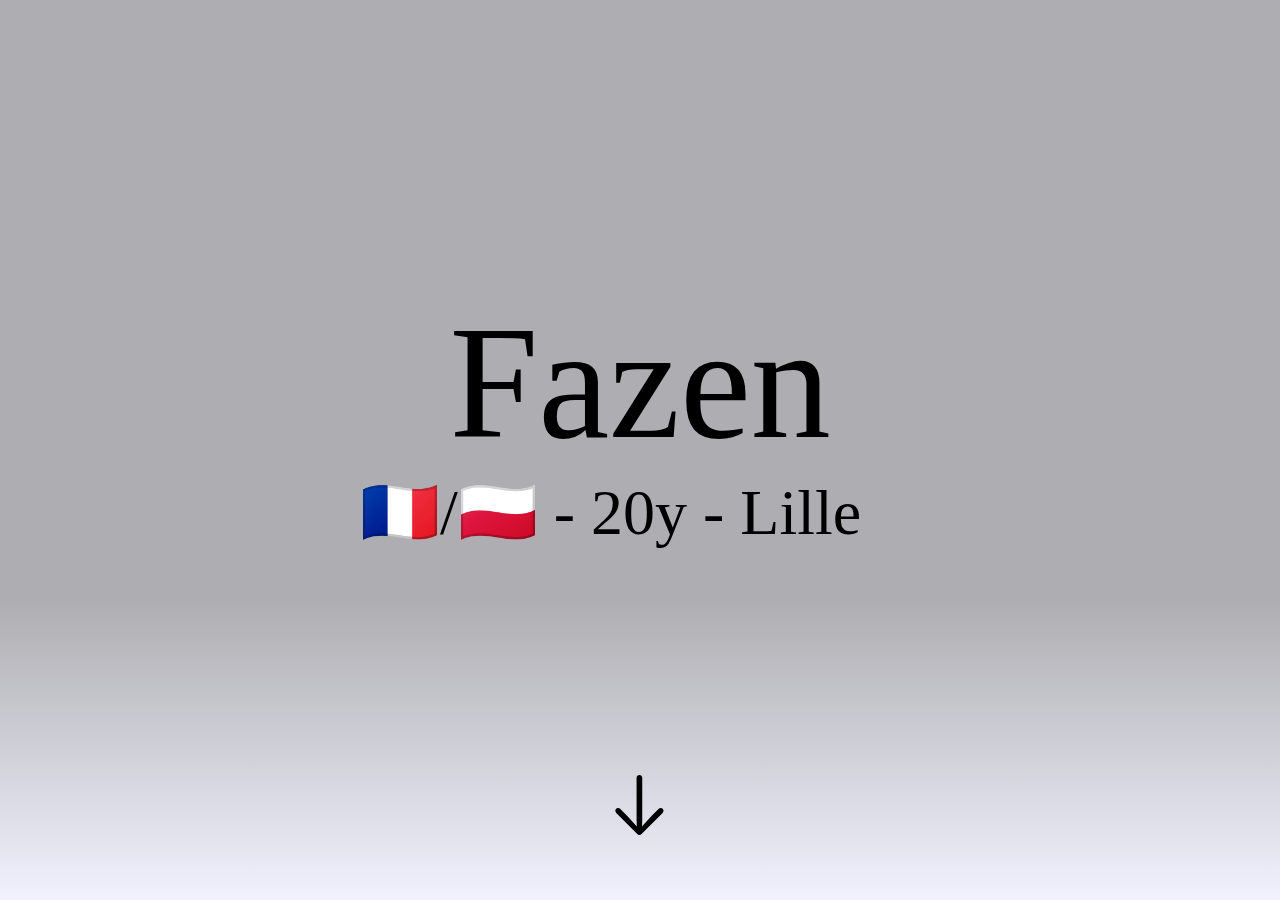
==== index.html @ 77d1b993 "Added Smooth-Scrolling" ====
<head>
        <meta charset="UTF-8">
        <meta name="viewport" content="width=device-width, initial-scale=1.0">
        <title></title>
        <link rel="shortcut icon" href="icons/favicon.ico">
        <link rel="stylesheet" href="css/fonts.css">
        <link rel="stylesheet" href="css/index.css">
        <script src="scripts/flipcard.js"></script>
        <script src="scripts/smooth-scroll.js" defer></script>
        <script src="https://cdnjs.cloudflare.com/ajax/libs/gsap/3.12.2/gsap.min.js"></script>
        <script src="scripts/scrolling.js" defer></script>
</head>
<body>
    <main>
        <div class="container">
            <div class="title-container">
                <div class="title">Fazen</div>
                <div class="sub-title">🇫🇷/🇵🇱 - 20y - <a href="https://maps.apple.com/?address=59800%20Lille,%20France&auid=17410593958466431377&ll=50.630318,3.050788&lsp=7618&q=Lille&t=h" class="a-sub-title">Lille</a><span class="title-hover-message"><svg xmlns="http://www.w3.org/2000/svg" xmlns:xlink="http://www.w3.org/1999/xlink" viewBox="0 0 20.2832 19.9316" width="200" height="200" class="title-hover-svg"><g><rect height="19.9316" width="20.2832" x="0" y="0" fill="none"/><path d="M19.9219 9.96094C19.9219 15.4492 15.459 19.9219 9.96094 19.9219C4.47266 19.9219 0 15.4492 0 9.96094C0 4.46289 4.47266 0 9.96094 0C15.459 0 19.9219 4.46289 19.9219 9.96094ZM8.4375 13.4961L11.084 14.9902C11.1719 15.0293 11.2598 15.0586 11.3281 15.0781L11.3281 6.50391L8.74023 4.92188C8.64258 4.86328 8.55469 4.82422 8.4375 4.80469ZM14.3652 5.12695L12.0508 6.40625L12.0508 15.0684C12.0996 15.0488 12.1484 15.0293 12.207 15L14.9414 13.4473C15.2539 13.2617 15.4004 13.0078 15.4004 12.666L15.4004 5.5957C15.4004 5.19531 15.1758 4.99023 14.8047 4.99023C14.668 4.99023 14.5312 5.0293 14.3652 5.12695ZM7.42188 5.04883L4.93164 6.47461C4.61914 6.65039 4.48242 6.9043 4.48242 7.25586L4.48242 14.3164C4.48242 14.707 4.69727 14.9316 5.07812 14.9316C5.21484 14.9316 5.35156 14.873 5.51758 14.7852L7.72461 13.5938L7.72461 4.89258C7.63672 4.94141 7.5293 5 7.42188 5.04883Z" fill="black"/></g></svg></span></div>
                <div class="arrow">
                    <a href="#first-card">
                        <svg version="1.1" xmlns="http://www.w3.org/2000/svg" xmlns:xlink="http://www.w3.org/1999/xlink" viewBox="0 0 15.166 18.4473" width="50" height="60" class="arrow-down">
                            <g>
                                <rect height="18.4473" opacity="0" width="15.166" x="0" y="0" />
                                <path d="M7.40234 0C6.89453 0 6.5332 0.351562 6.5332 0.859375L6.5332 13.7207L6.63086 16.6309L7.17773 16.4355L3.68164 12.5977L1.45508 10.4102C1.30859 10.2539 1.07422 10.1758 0.839844 10.1758C0.351562 10.1758 0 10.5469 0 11.0254C0 11.2598 0.0878906 11.4648 0.273438 11.6602L6.74805 18.1543C6.93359 18.3496 7.1582 18.4473 7.40234 18.4473C7.64648 18.4473 7.87109 18.3496 8.05664 18.1543L14.541 11.6602C14.7266 11.4648 14.8047 11.2598 14.8047 11.0254C14.8047 10.5469 14.4531 10.1758 13.9648 10.1758C13.7305 10.1758 13.5059 10.2539 13.3496 10.4102L11.123 12.5977L7.61719 16.4355L8.17383 16.6309L8.27148 13.7207L8.27148 0.859375C8.27148 0.351562 7.91016 0 7.40234 0Z" fill="white" fill-opacity="1"/>
                            </g>
                        </svg>
                    </a>
                </div>
            </div>
        </div>
        <div class="container">
            <div class="card-container">
                <div class="card1" id="first-card" onclick="flipCard(this)">
                    <div class="card-front">
                        <div class="card-title1">Who am i?</div>
                        <div class="lottie-container">
                            <svg class="lottie" xmlns="http://www.w3.org/2000/svg" xmlns:xlink="http://www.w3.org/1999/xlink" viewBox="0 0 705 25" width="705" height="25" preserveAspectRatio="xMidYMid meet" style="width: 100%; height: 80%; transform: translate3d(0px, 0px, 0px); content-visibility: visible;">
                                <defs>
                                    <clipPath id="__lottie_element_140"><rect width="705" height="25" x="0" y="0"></rect></clipPath>
                                </defs>
                                <g clip-path="url(#__lottie_element_140)">
                                    <g transform="matrix(2.200000047683716,0,0,1.149999976158142,358.0660095214844,-199.8962860107422)" opacity="1" style="display: block;">
                                        <g opacity="1" transform="matrix(3.440000057220459,0,0,1.5,3.1150002479553223,-90.94000244140625)">
                                            <path class="lottie-path" stroke-linecap="round" stroke-linejoin="miter" fill-opacity="0" stroke-miterlimit="4" stroke="rgb(28,217,86)" stroke-opacity="1" stroke-width="8" d="M-44.12300109863281,185 C-43.36199951171875,182.89500427246094 -43.308998107910156,182.79800415039062 -37.29999923706055,182.33299255371094 C-30.92799949645996,181.83999633789062 -2.809999942779541,178.48500061035156 40.858001708984375,183.46400451660156"></path>
                                        </g>
                                    </g>
                                </g>
                            </svg>
                        </div>
                        <div class="button-card1"><svg width="200" height="200" viewBox="0 0 20.2832 19.9316" class="svg-button-card1"><path d="M19.9219 9.96094C19.9219 15.4492 15.459 19.9219 9.96094 19.9219C4.47266 19.9219 0 15.4492 0 9.96094C0 4.46289 4.47266 0 9.96094 0C15.459 0 19.9219 4.46289 19.9219 9.96094ZM9.11133 6.05469L9.11133 9.11133L6.05469 9.11133C5.54688 9.11133 5.19531 9.46289 5.19531 9.9707C5.19531 10.4688 5.54688 10.8008 6.05469 10.8008L9.11133 10.8008L9.11133 13.8672C9.11133 14.3652 9.45312 14.7266 9.95117 14.7266C10.459 14.7266 10.8105 14.375 10.8105 13.8672L10.8105 10.8008L13.877 10.8008C14.375 10.8008 14.7363 10.4688 14.7363 9.9707C14.7363 9.46289 14.375 9.11133 13.877 9.11133L10.8105 9.11133L10.8105 6.05469C10.8105 5.54688 10.459 5.18555 9.95117 5.18555C9.45312 5.18555 9.11133 5.54688 9.11133 6.05469Z" fill="black"/></svg></div>
                    </div>
                    <div class="card-back">
                        <div class="card-title2">Hello !</div>
                        <div class="card-text">I'm Fazen, currently i'm studying Computer Science in Lille</div>
                        <div class="card-text">I am a developper with a preference for Front-End. Also i'm trying to improve my design skills so i can build cleaner websites.</div>
                        <div class="button-container">
                            <div class="button-text"><a href="presentation.html">
                                <svg width="200" height="200" viewBox="0 0 20.2832 19.9316" class="svg-button-card2">
                                    <path d="M19.9219 9.96094C19.9219 15.4492 15.459 19.9219 9.96094 19.9219C4.47266 19.9219 0 15.4492 0 9.96094C0 4.46289 4.47266 0 9.96094 0C15.459 0 19.9219 4.46289 19.9219 9.96094ZM9.11133 6.05469L9.11133 9.11133L6.05469 9.11133C5.54688 9.11133 5.19531 9.46289 5.19531 9.9707C5.19531 10.4688 5.54688 10.8008 6.05469 10.8008L9.11133 10.8008L9.11133 13.8672C9.11133 14.3652 9.45312 14.7266 9.95117 14.7266C10.459 14.7266 10.8105 14.375 10.8105 13.8672L10.8105 10.8008L13.877 10.8008C14.375 10.8008 14.7363 10.4688 14.7363 9.9707C14.7363 9.46289 14.375 9.11133 13.877 9.11133L10.8105 9.11133L10.8105 6.05469C10.8105 5.54688 10.459 5.18555 9.95117 5.18555C9.45312 5.18555 9.11133 5.54688 9.11133 6.05469Z" fill="black"/>
                                </svg>
                            </a>
                                <span class="hover-message">Click on me to acces to my resumé</span>
                            </div>
                        </div>
                    </div>
                </div>
                <div class="card2" onclick="flipCard(this)">
                    <div class="card-front">
                        <div class="image-container">
                            <img src="img/F5B50C99-A840-4330-A20B-18627C51E306.webp" alt="creativity image" class="card2-image">
                        </div>
                        <div class="card2-title-container">
                            <div class="card-title2">My Projects</div>
                        </div>
                    </div>
                    <div class="card-back" id="card2-back">
                        <div class="card2-text">I'm always trying to improve my skills aswell as learning new ones</div>
                        <div class="card2-text">I'm in need of sensationnal projects that are useful for the world</div>
                        <div class="card2-text">And so in order to bring useful things to the world, i'm always seeking about solving issues humanity has</div>
                        <div class="button-container2">
                            <div class="button-text2"><svg xmlns="http://www.w3.org/2000/svg" viewBox="0 0 13.6914 19.6777" width="44" height="44"><g><rect height="19.6777" width="13.6914" x="0" y="0" fill="none"/><path d="M2.19727 19.1602L11.1328 19.1602C12.5684 19.1602 13.3301 18.3789 13.3301 16.8359L13.3301 10.1074C13.3301 8.56445 12.5684 7.79297 11.1328 7.79297L2.19727 7.79297C0.761719 7.79297 0 8.56445 0 10.1074L0 16.8359C0 18.3789 0.761719 19.1602 2.19727 19.1602ZM1.70898 8.54492L3.26172 8.54492L3.26172 5.24414C3.26172 2.7832 4.83398 1.47461 6.66016 1.47461C8.48633 1.47461 10.0781 2.7832 10.0781 5.24414L10.0781 8.54492L11.6211 8.54492L11.6211 5.45898C11.6211 1.78711 9.21875 0 6.66016 0C4.11133 0 1.70898 1.78711 1.70898 5.45898Z" fill="black"/></g></svg></div>
                            <div class="button-text3"><svg xmlns="http://www.w3.org/2000/svg" viewBox="0 0 20.459 19.6387" width="44" height="44"><g><path d="M2.19727 19.1406L11.1328 19.1406C12.5684 19.1406 13.3301 18.3594 13.3301 16.8164L13.3301 10.0879C13.3301 8.55469 12.5684 7.77344 11.1328 7.77344L2.19727 7.77344C0.761719 7.77344 0 8.55469 0 10.0879L0 16.8164C0 18.3594 0.761719 19.1406 2.19727 19.1406ZM10.1855 8.53516L11.7285 8.53516L11.7285 5.24414C11.7285 2.77344 13.3105 1.47461 15.1367 1.47461C16.9629 1.47461 18.5449 2.77344 18.5449 5.24414L18.5449 7.41211C18.5449 7.98828 18.8867 8.28125 19.3262 8.28125C19.7461 8.28125 20.0977 8.01758 20.0977 7.41211L20.0977 5.44922C20.0977 1.77734 17.6855 0 15.1367 0C12.5781 0 10.1855 1.77734 10.1855 5.44922Z" fill="black"/></g></svg></div>
                        </div>
                        <div class="card2-text-hidden" title="To the projects section"><a href=""><svg width="200" height="200" viewBox="0 0 20.2832 19.9316" class="svg-button-card2-text"><path d="M19.9219 9.96094C19.9219 15.4492 15.459 19.9219 9.96094 19.9219C4.47266 19.9219 0 15.4492 0 9.96094C0 4.46289 4.47266 0 9.96094 0C15.459 0 19.9219 4.46289 19.9219 9.96094ZM9.11133 6.05469L9.11133 9.11133L6.05469 9.11133C5.54688 9.11133 5.19531 9.46289 5.19531 9.9707C5.19531 10.4688 5.54688 10.8008 6.05469 10.8008L9.11133 10.8008L9.11133 13.8672C9.11133 14.3652 9.45312 14.7266 9.95117 14.7266C10.459 14.7266 10.8105 14.375 10.8105 13.8672L10.8105 10.8008L13.877 10.8008C14.375 10.8008 14.7363 10.4688 14.7363 9.9707C14.7363 9.46289 14.375 9.11133 13.877 9.11133L10.8105 9.11133L10.8105 6.05469C10.8105 5.54688 10.459 5.18555 9.95117 5.18555C9.45312 5.18555 9.11133 5.54688 9.11133 6.05469Z" fill="black"/></svg></a></div>
                    </div>
                </div>
            </div>
        </div>
    </main>
</body>
---- css/index.css ----
body, html {
    margin: 0;
    padding: 0;
    box-sizing: border-box;
    height: 100%;
    width: 100%;
    scroll-behavior: smooth;
}

body {
    display: flex;
    flex-direction: column;
    overflow: auto;
    height: 100%;
    width: 100%;
    background-color: #f1f1fe;
    scroll-behavior: smooth;
}

main {
    display: flex;
    flex-direction: column;
    align-items: center;
    justify-content: flex-start;
    height: fit-content;
    text-align: center;
    overflow-y: visible;
    overflow-x: hidden;
    flex-grow: 1;
    box-sizing: border-box;
    z-index: 10;
}

header {
    z-index: 1;
    width: 100%;
}

.navbar-container {
    display: flex;
    width: 100px;
    height: 100%;
    z-index: 0;
    align-items: start;
    position: relative;
    box-sizing: border-box;
}

.container{
    display: flex;
    width: 100%;
    height: 100%;
    flex-direction: column;
    align-items: center;
}

.title-container{
    display: flex;
    width: 100%;
    height: 160dvh;
    flex-direction: column;
    justify-content: center;
    align-items: center;
    background: linear-gradient(rgb(174,174,178), rgb(174,174,178), rgb(174,174,178),#f1f1fe);
}

.card-container {
    display: flex;
    max-width: 980px;
    max-height: 100%;
    height: 100%;
    width: 100%;
    flex-direction: column;
    align-items: center;
    margin: 12% 0 0 0;
    padding-bottom: 5%;
    gap: 55px;
}

.card-container > [class^="card"]:last-child {
    margin: 0 0 50px 0;
    box-sizing: border-box;
}

.title{
    font-family: 'Sf Pro Display Medium';
    font-size: clamp(8em, 10em, 16em);
    line-height: 1.15;
    letter-spacing: -.01rem;
    transition: color .32s ease;
}

.title:hover{
    color: rgb(99, 99, 102);
}

.sub-title{
    font-family: 'SF Pro Text Medium';
    font-size: 4em;
}

.a-sub-title {
    text-decoration: none;
    color: black;
    font-family: 'SF Pro Text Medium';
    transition: color .32s ease;
    position: relative;
}

.title-hover-message {
    width: fit-content;
    height: fit-content;
    opacity: 0;
    transition: all .32s ease;
}

.title-hover-svg {
    width: 44px;
    height: 44px;
    padding: 0px 0 0 15px;
    transform-origin: top-right;
    transform: translateX(-15px);
    transition: transform .5s ease;
}

.title-hover-svg path {
    fill: rgb(99, 99, 102);;
}

.a-sub-title:hover{
    color: rgb(99, 99, 102);
}

.a-sub-title:hover + .title-hover-message {
    opacity: 1;
    
    .title-hover-svg {
        
        transform: translateX(-5px);
    }
}

.a-sub-title::before {
    content: "";
    position: absolute;
    left: 50%;
    bottom: 0;
    width: 0; /* Ligne invisible au départ */
    height: 2px;
    background: black;
    transition: all 0.24s ease; /* Transition très fluide */
    transform: translateX(-50%);
}

.a-sub-title:hover::before {
    width: 100%; /* Ligne complète au survol */
    left: 0;
    transform: translateX(0); /* Alignement fluide avec la largeur */
    background: #555;
}

.arrow-down path {
    fill: black;
}

.arrow {
    display: flex;
    position: relative;
    top: 25%;
    animation: bounce 2s infinite;
    cursor: pointer;
}

@keyframes bounce {
    0%, 20%, 50%, 80%, 100% {
        transform: translateY(0);
    }
    40% {
        transform: translateY(10px);
    }
    60% {
        transform: translateY(5px);
        }
    }

.card-title1, .card-title2{
    display: flex;
    align-items: center;
    justify-content: center;
    font-family: 'SF Pro Display Medium';
    font-size: 96px;
    line-height: 1.3347;
    letter-spacing: -.01em;
    transition: all .32s ease;
}

.card-title1 {
    margin: 10px 0 0 0;
}

.card-text {
    font-family: 'SF Pro';
    font-size: 25px;
    line-height: 1.3347;
    letter-spacing: -.01em;
    padding: 0 20px 0 20px;
}

.button-card1, .button-text{
    display: flex;
    align-items: flex-end;
    justify-content: flex-end;
    position: absolute;
    bottom: 0%;
    right: 0%;
    padding: 10px;
    z-index: 0;
}

.svg-button-card1, .svg-button-card2, .svg-button-card2-text{
    width: 34px;
    height: 34px;
}

.svg-button-card1 path, .svg-button-card2 path, .svg-button-card2-text path{
    transition: all .32s ease;
}

.card1 {
    display: flex;
    width: 100%;
    height: 500px;
    perspective: 3200px; /* Nécessaire pour l'effet 3D */
    position: relative;
    transition: transform .64s cubic-bezier(0.39,0.575,0.565,1), scale .64s cubic-bezier(0.68, -0.55, 0.27, 1.55) !important;
}

.card1:hover {

    scale:1.025;

    .svg-button-card1 path {
        fill: rgb(108,108,112);
    }

    .lottie-path {
        stroke-dashoffset: 0;
        stroke: #06c;
        }
}

.card-back:hover {

    .svg-button-card2 path {
        fill: rgb(108,108,112);
    }
}

.card1 .card-front,
.card1 .card-back{
    width: 980px;
    height: 100%;
    position: absolute;
    backface-visibility: hidden; /* Cache le verso quand le recto est visible */
    display: flex;
    justify-content: center;
    align-items: center;
    flex-direction: column;
    border-radius: 12px;
    box-shadow: 0 10px 20px rgba(0, 0, 0, 0.1), 0 6px 6px rgba(0, 0, 0, 0.1);
    transition: transform 1s cubic-bezier(0.39,0.575,0.565,1);
}

.card1 .card-front{
    background: rgb(242, 242, 247);
}

.card1 .card-back {
    background: #fff;
    transform: rotateX(180deg);
}

.card1.flipped {
    transform: rotateX(180deg);
    transform-style: preserve-3d; /* Maintient le 3D pendant la transition */
}

.card1, .card2{
    transform-style: preserve-3d;
    transition: transform 1.5s;
    cursor: crosshair;
}
.lottie {
    margin: 0 0 0 0;
    display: flex;
}

.lottie-path {
    stroke-dasharray: 705; /* La longueur totale du chemin */
    stroke-dashoffset: 705; /* Cache le chemin au début */
    stroke: #06c;
    transition: stroke-dashoffset .64s cubic-bezier(0.4, 0, 0.2, 1);
}

.lottie-container {
    display: flex;
    justify-content: center;
    width: fit-content;
    height: fit-content;
    align-items: center;
}

.hover-message {
    visibility: hidden;
    opacity: 0;
    background-color: #555;
    color: white;
    text-align: center;
    padding: 5px 10px;
    border-radius: 5px;
    position: absolute;
    right: -130%;
    bottom: 12.5px;
    width: fit-content;
    white-space: nowrap;
    z-index: 1;
    transition: visibility .1s ease ,opacity 0.64s, transform .64s ease;
    font-family: 'SF Pro';
}

.button-text:hover .hover-message {
    transform: translateX(-50%);
    visibility: visible;
    opacity: 1;
}

.button-text:not(:hover) .hover-message {
    transform: translateX(50%);
    visibility: hidden;
    opacity: 0;
}

.card2 {
    width: 980px;
    height: 500px;
    background-color: #ddd;
    display: flex;
    flex-direction: column;
    justify-content: center;
    align-items: center;
    border-radius: 20px;
    box-shadow: 0 4px 6px rgba(0, 0, 0, 0.1);
    box-sizing: border-box;
    transition: transform .64s cubic-bezier(0.39,0.575,0.565,1), scale .64s cubic-bezier(0.68, -0.55, 0.27, 1.55);
}

.card2:hover{
    scale: 1.025;
}

.card2 .card-front,
.card2 .card-back{
    width: 980px;
    height: 100%;
    position: absolute;
    backface-visibility: hidden;
    display: flex;
    justify-content: center;
    align-items: center;
    flex-direction: column;
    border-radius: 12px;
    box-shadow: 0 10px 20px rgba(0, 0, 0, 0.1), 0 6px 6px rgba(0, 0, 0, 0.1);
    transition: transform 1s cubic-bezier(0.39,0.575,0.565,1);
}

.card2 .card-front{
    background: rgb(242, 242, 247);
}

.card2 .card-back {
    background: #fff;
    transform: rotateX(180deg);
}

.card2.flipped {
    transform: rotateX(180deg);
    transform-style: preserve-3d; /* Maintient le 3D pendant la transition */
}

.card2 .card-title {
    font-size: 1.2rem;
    font-weight: bold;
    margin-bottom: 10px;
}

.card2-text {
    font-size: 1.5em;
    padding: 0 20px 0 20px;
    font-family: 'SF Pro';
    line-height: 1.3347;
    letter-spacing: -.01em;
}

.card2 .card-front {
    display: flex;
    flex-direction: row;
}

.image-container {
    display: flex;
    width: 400px;
    height: 100%;
}

.card2-image {
    width: 400px;
    height: inherit;
    object-fit: cover;
    border-radius: 12px 0px 12px 0px;
}

.card2-title-container {
    width: 100%;
    height: 100%;
    display: flex;
    align-items: center;
    justify-content: center;
}

.card2 .card-title2 {
    color: #555;
}

.button-container2 {
    display: flex;
    position: relative;
    width: 44px;
    height: 44px;
}

.button-text2,
.button-text3 {
    display: flex;
    position: absolute;
    top: 25px;
    left: 0;
    width: 100%;
    height: 100%;
    display: flex;
    align-items: center;
    justify-content: center;
    cursor: pointer;
    cursor: crosshair;
    transition: opacity 0.3s ease-in-out;
}

.button-text3 {
    visibility: hidden;
    opacity: 0;
    left: 7px;
    transition: visibility 0.4s, opacity 0.4s ease-in-out;
}

.button-text3.toggled {
    visibility: visible;
    opacity: 1;

}

.button-text2.hidden {
    visibility: hidden;
    opacity: 0;
    transition: visibility 0s, opacity 0.4s ease-in-out;
}

.button-text2 {
    visibility: visible;
    opacity: 1;
    transition: visibility 0s, opacity 0.3s ease-in-out;
}

.card2-text-hidden {
    display: flex;
    opacity: 0;
    position: absolute;
    top: 82.5%;
    text-align: center;
    background-color: #fff;
    padding: 10px;
    transition: all 1s ease;
}

.card2-text-hidden.visible {
    display: flex;
}

.svg-button-card2-text:hover path {
    fill: rgb(108, 108, 112);
}
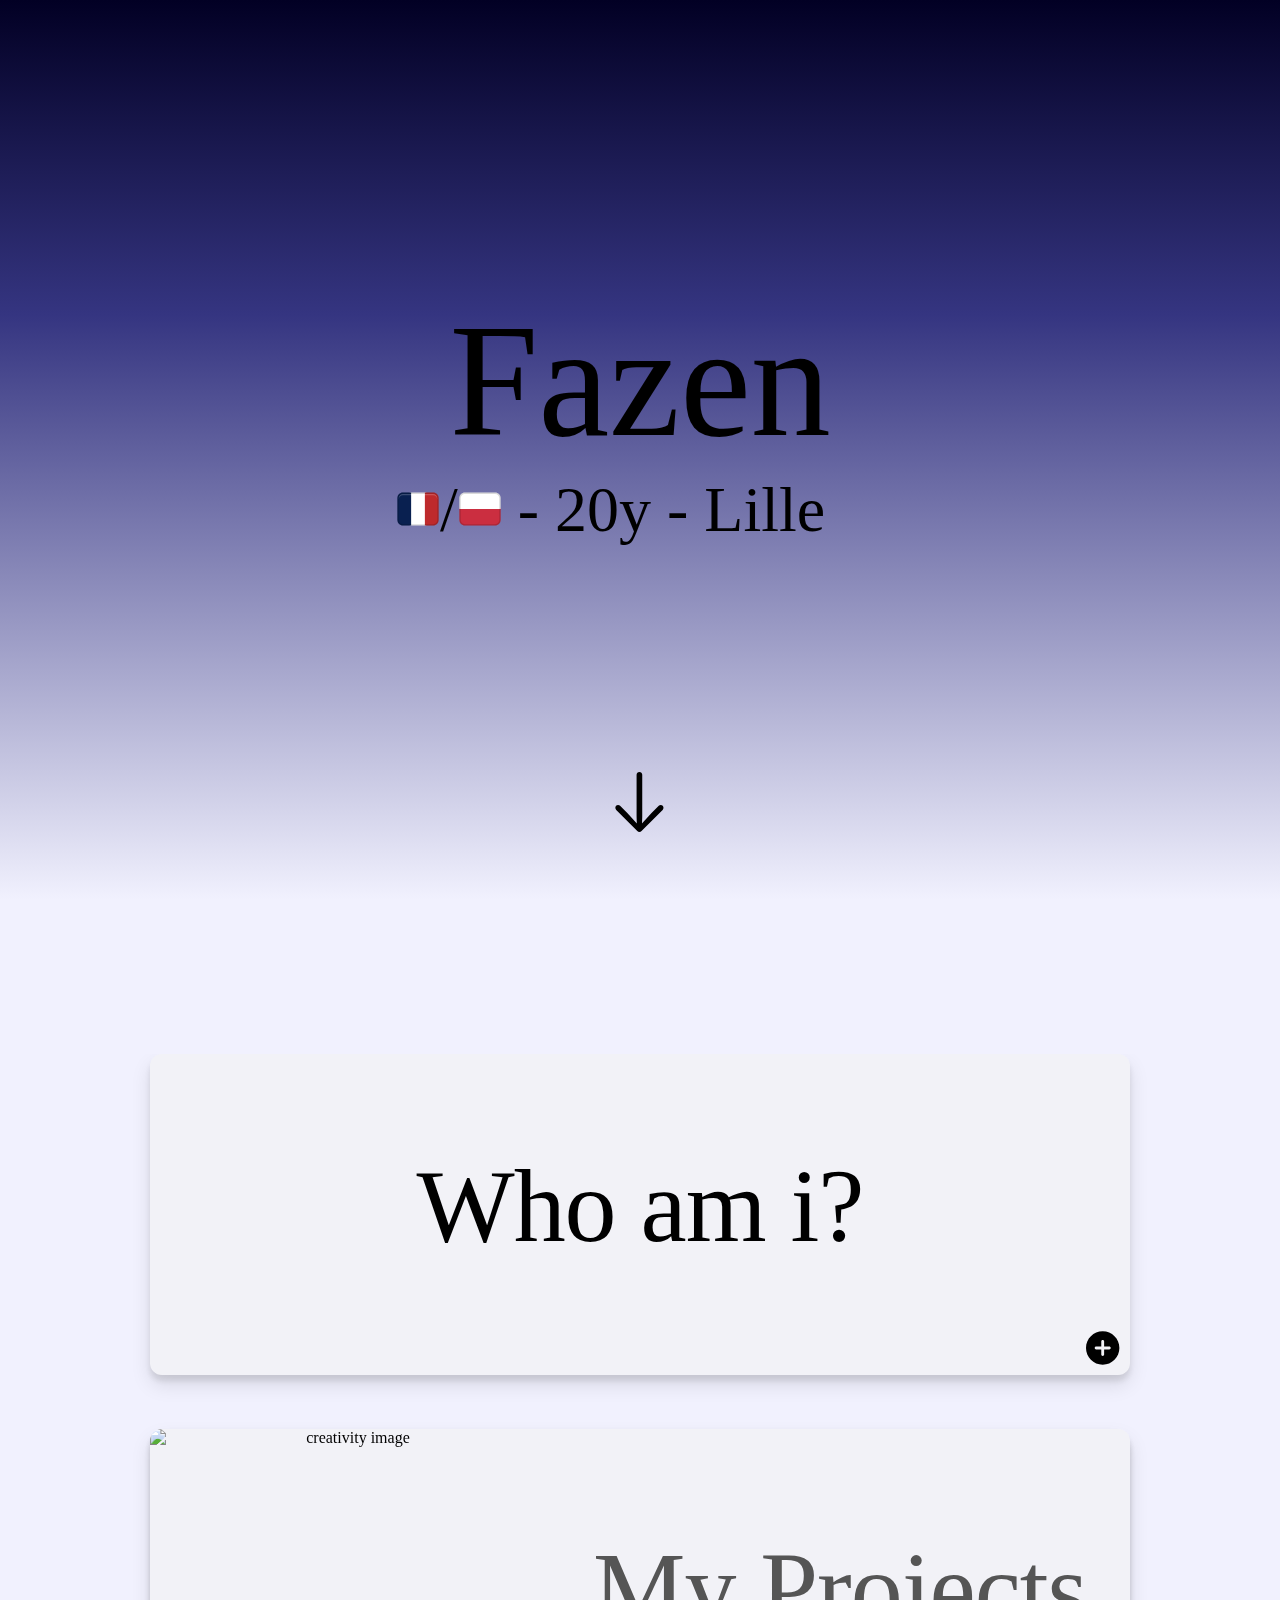
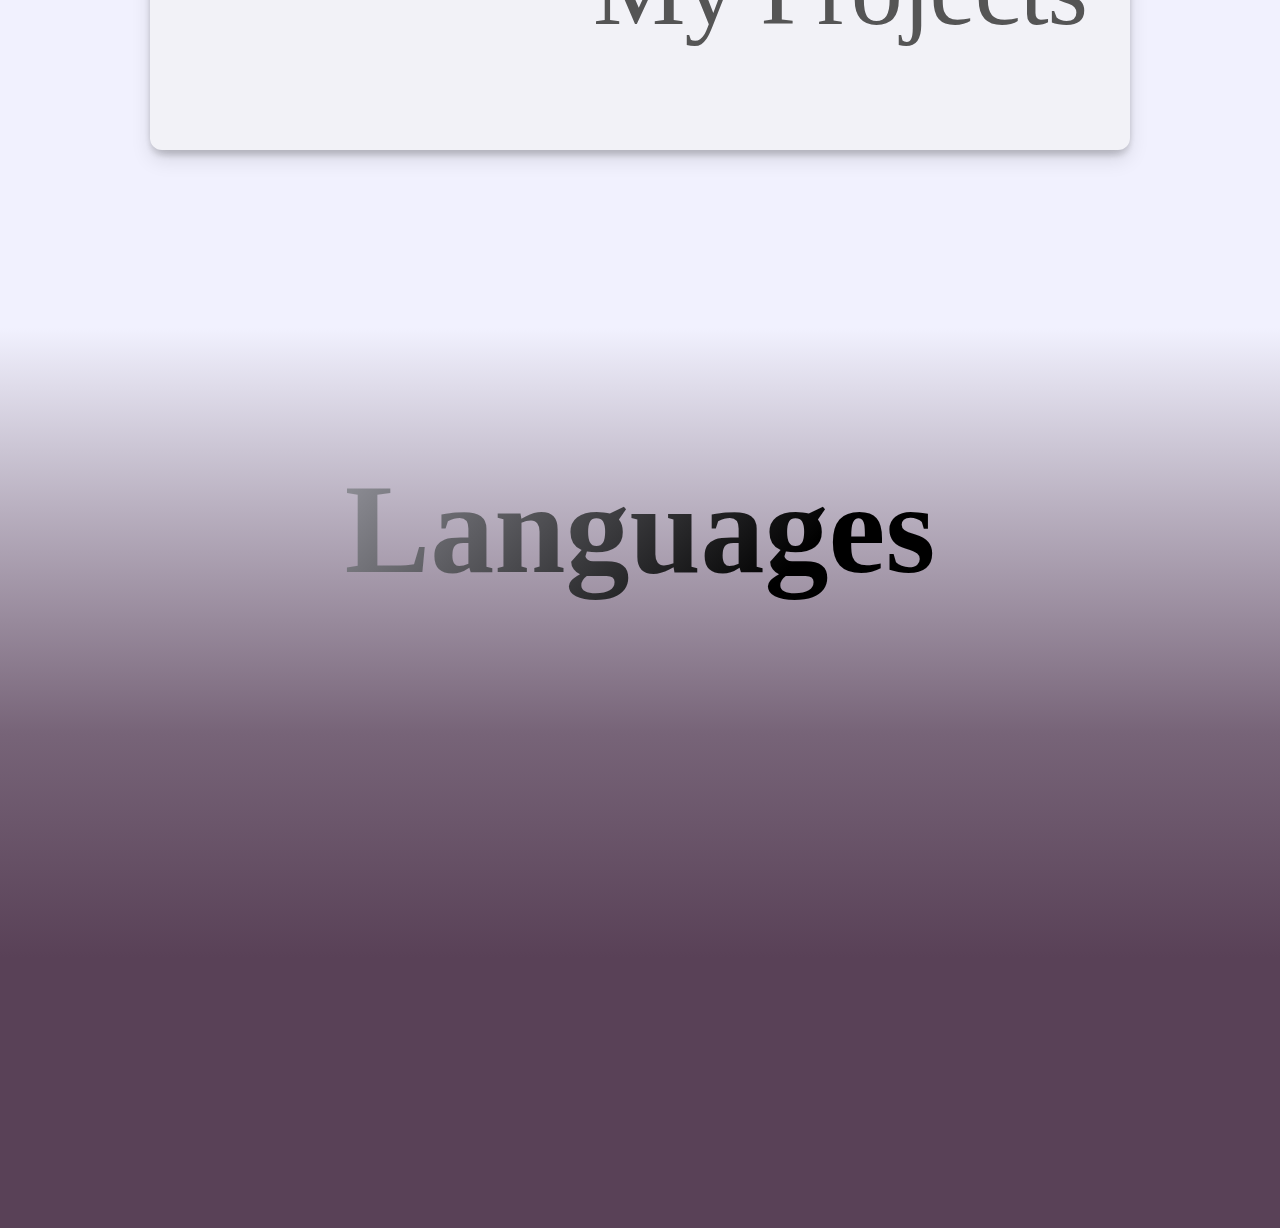
==== commit 83bef13f: "Added animations and starting to add some Languages page and cards" ====
--- a/index.html
+++ b/index.html
@@ -1,23 +1,28 @@
-<head>
+<!DOCTYPE html>
+<html lang="en">
+    <head>
         <meta charset="UTF-8">
         <meta name="viewport" content="width=device-width, initial-scale=1.0">
-        <title></title>
-        <link rel="shortcut icon" href="icons/favicon.ico">
+        <title>Portfolio Fazen</title>
+        <link rel="shortcut icon" href="icons/portfolio.png">
         <link rel="stylesheet" href="css/fonts.css">
         <link rel="stylesheet" href="css/index.css">
-        <script src="scripts/flipcard.js"></script>
+        <script src="scripts/flipcard.js" defer></script>
         <script src="scripts/smooth-scroll.js" defer></script>
-        <script src="https://cdnjs.cloudflare.com/ajax/libs/gsap/3.12.2/gsap.min.js"></script>
+        <script src="https://cdnjs.cloudflare.com/ajax/libs/gsap/3.12.2/gsap.min.js" defer></script>
+        <script src="https://cdnjs.cloudflare.com/ajax/libs/gsap/3.12.2/ScrollTrigger.min.js" defer></script>
         <script src="scripts/scrolling.js" defer></script>
-</head>
-<body>
-    <main>
+        <script src="scripts/animation.js" defer></script>
+        <script src="scripts/dynamictext.js" defer></script>
+        <script src="scripts/appear.js" defer></script>
+    </head>
+    <body>
         <div class="container">
             <div class="title-container">
                 <div class="title">Fazen</div>
-                <div class="sub-title">🇫🇷/🇵🇱 - 20y - <a href="https://maps.apple.com/?address=59800%20Lille,%20France&auid=17410593958466431377&ll=50.630318,3.050788&lsp=7618&q=Lille&t=h" class="a-sub-title">Lille</a><span class="title-hover-message"><svg xmlns="http://www.w3.org/2000/svg" xmlns:xlink="http://www.w3.org/1999/xlink" viewBox="0 0 20.2832 19.9316" width="200" height="200" class="title-hover-svg"><g><rect height="19.9316" width="20.2832" x="0" y="0" fill="none"/><path d="M19.9219 9.96094C19.9219 15.4492 15.459 19.9219 9.96094 19.9219C4.47266 19.9219 0 15.4492 0 9.96094C0 4.46289 4.47266 0 9.96094 0C15.459 0 19.9219 4.46289 19.9219 9.96094ZM8.4375 13.4961L11.084 14.9902C11.1719 15.0293 11.2598 15.0586 11.3281 15.0781L11.3281 6.50391L8.74023 4.92188C8.64258 4.86328 8.55469 4.82422 8.4375 4.80469ZM14.3652 5.12695L12.0508 6.40625L12.0508 15.0684C12.0996 15.0488 12.1484 15.0293 12.207 15L14.9414 13.4473C15.2539 13.2617 15.4004 13.0078 15.4004 12.666L15.4004 5.5957C15.4004 5.19531 15.1758 4.99023 14.8047 4.99023C14.668 4.99023 14.5312 5.0293 14.3652 5.12695ZM7.42188 5.04883L4.93164 6.47461C4.61914 6.65039 4.48242 6.9043 4.48242 7.25586L4.48242 14.3164C4.48242 14.707 4.69727 14.9316 5.07812 14.9316C5.21484 14.9316 5.35156 14.873 5.51758 14.7852L7.72461 13.5938L7.72461 4.89258C7.63672 4.94141 7.5293 5 7.42188 5.04883Z" fill="black"/></g></svg></span></div>
+                <div class="sub-title"><svg xmlns="http://www.w3.org/2000/svg" width="44" height="44" viewBox="0 0 32 32"><path fill="#fff" d="M10 4H22V28H10z"></path><path d="M5,4h6V28H5c-2.208,0-4-1.792-4-4V8c0-2.208,1.792-4,4-4Z" fill="#092050"></path><path d="M25,4h6V28h-6c-2.208,0-4-1.792-4-4V8c0-2.208,1.792-4,4-4Z" transform="rotate(180 26 16)" fill="#be2a2c"></path><path d="M27,4H5c-2.209,0-4,1.791-4,4V24c0,2.209,1.791,4,4,4H27c2.209,0,4-1.791,4-4V8c0-2.209-1.791-4-4-4Zm3,20c0,1.654-1.346,3-3,3H5c-1.654,0-3-1.346-3-3V8c0-1.654,1.346-3,3-3H27c1.654,0,3,1.346,3,3V24Z" opacity=".15"></path><path d="M27,5H5c-1.657,0-3,1.343-3,3v1c0-1.657,1.343-3,3-3H27c1.657,0,3,1.343,3,3v-1c0-1.657-1.343-3-3-3Z" fill="#fff" opacity=".2"></path></svg>/<svg xmlns="http://www.w3.org/2000/svg" width="44" height="44" viewBox="0 0 32 32"><path d="M1,24c0,2.209,1.791,4,4,4H27c2.209,0,4-1.791,4-4V15H1v9Z" fill="#cb2e40"></path><path d="M27,4H5c-2.209,0-4,1.791-4,4v8H31V8c0-2.209-1.791-4-4-4Z" fill="#fff"></path><path d="M5,28H27c2.209,0,4-1.791,4-4V8c0-2.209-1.791-4-4-4H5c-2.209,0-4,1.791-4,4V24c0,2.209,1.791,4,4,4ZM2,8c0-1.654,1.346-3,3-3H27c1.654,0,3,1.346,3,3V24c0,1.654-1.346,3-3,3H5c-1.654,0-3-1.346-3-3V8Z" opacity=".15"></path><path d="M27,5H5c-1.657,0-3,1.343-3,3v1c0-1.657,1.343-3,3-3H27c1.657,0,3,1.343,3,3v-1c0-1.657-1.343-3-3-3Z" fill="#fff" opacity=".2"></path></svg> - 20y - <a href="https://maps.apple.com/?address=59800%20Lille,%20France&auid=17410593958466431377&ll=50.630318,3.050788&lsp=7618&q=Lille&t=h" class="a-sub-title">Lille</a><span class="title-hover-message"><svg xmlns="http://www.w3.org/2000/svg" xmlns:xlink="http://www.w3.org/1999/xlink" viewBox="0 0 20.2832 19.9316" width="200" height="200" class="title-hover-svg"><g><rect height="19.9316" width="20.2832" x="0" y="0" fill="none"/><path d="M19.9219 9.96094C19.9219 15.4492 15.459 19.9219 9.96094 19.9219C4.47266 19.9219 0 15.4492 0 9.96094C0 4.46289 4.47266 0 9.96094 0C15.459 0 19.9219 4.46289 19.9219 9.96094ZM8.4375 13.4961L11.084 14.9902C11.1719 15.0293 11.2598 15.0586 11.3281 15.0781L11.3281 6.50391L8.74023 4.92188C8.64258 4.86328 8.55469 4.82422 8.4375 4.80469ZM14.3652 5.12695L12.0508 6.40625L12.0508 15.0684C12.0996 15.0488 12.1484 15.0293 12.207 15L14.9414 13.4473C15.2539 13.2617 15.4004 13.0078 15.4004 12.666L15.4004 5.5957C15.4004 5.19531 15.1758 4.99023 14.8047 4.99023C14.668 4.99023 14.5312 5.0293 14.3652 5.12695ZM7.42188 5.04883L4.93164 6.47461C4.61914 6.65039 4.48242 6.9043 4.48242 7.25586L4.48242 14.3164C4.48242 14.707 4.69727 14.9316 5.07812 14.9316C5.21484 14.9316 5.35156 14.873 5.51758 14.7852L7.72461 13.5938L7.72461 4.89258C7.63672 4.94141 7.5293 5 7.42188 5.04883Z" fill="black"/></g></svg></span></div>
                 <div class="arrow">
-                    <a href="#first-card">
+                    <a href="#card-container">
                         <svg version="1.1" xmlns="http://www.w3.org/2000/svg" xmlns:xlink="http://www.w3.org/1999/xlink" viewBox="0 0 15.166 18.4473" width="50" height="60" class="arrow-down">
                             <g>
                                 <rect height="18.4473" opacity="0" width="15.166" x="0" y="0" />
@@ -28,7 +33,7 @@
                 </div>
             </div>
         </div>
-        <div class="container">
+        <div class="container" id="card-container">
             <div class="card-container">
                 <div class="card1" id="first-card" onclick="flipCard(this)">
                     <div class="card-front">
@@ -86,5 +91,40 @@
                 </div>
             </div>
         </div>
-    </main>
-</body>+        <div class="container" id="container2">
+            <div class="language-container">
+                <div class="language-title" id="dynamic-text">Languages</div>
+                <div class="hidden">
+                    <div class="language-cards">
+                        <div class="language-card-title"><svg xmlns="http://www.w3.org/2000/svg" xmlns:xlink="http://www.w3.org/1999/xlink" fill="#000000" height="44px" width="44px" version="1.1" id="Layer_1" viewBox="0 0 299.215 299.215" xml:space="preserve">
+                            <g id="XMLID_106_">
+                                <path id="XMLID_107_" d="M22.347,0c-2.75,0-4.799,2.241-4.555,4.98l23.184,260.047c0.244,2.739,2.611,5.582,5.262,6.318   l98.381,27.316c2.65,0.736,6.986,0.736,9.637,0.002l98.68-27.361c2.65-0.735,5.02-3.578,5.264-6.316L281.422,4.98   c0.246-2.739-1.805-4.98-4.555-4.98H22.347z M232.049,59.641c-0.219,2.443-0.598,6.684-0.842,9.423l-0.611,6.823   c-0.246,2.738-0.596,6.654-0.781,8.701c-0.184,2.048-0.359,3.723-0.391,3.723c-0.031,0-2.307,0-5.057,0h-69.76   c-2.75,0-5.023,0-5.053,0s-2.305,0-5.055,0h-36.74c-2.75,0-4.799,2.241-4.555,4.98l2.143,23.955c0.244,2.738,2.695,4.98,5.445,4.98   H144.5c2.75,0,5.025,0,5.055,0s2.303,0,5.053,0h57.939c2.75,0,7.006,0,9.457,0c2.449,0,4.273,1.999,4.051,4.442   c-0.223,2.443-0.604,6.685-0.848,9.423l-6.891,77.228c-0.246,2.739-0.557,6.238-0.691,7.776c-0.137,1.537-2.416,3.396-5.066,4.131   l-58.133,16.119c-2.65,0.734-4.852,1.342-4.893,1.351c-0.041,0.009-2.242-0.586-4.893-1.321l-58.195-16.148   c-2.65-0.735-5.018-3.578-5.262-6.317l-3.746-42.045c-0.244-2.739,1.807-4.98,4.557-4.98h5.311c2.75,0,7.25,0,10,0h7.92   c2.75,0,5.199,2.241,5.445,4.98l1.469,16.459c0.244,2.739,2.615,5.566,5.271,6.283l27.221,7.351   c2.654,0.717,4.836,1.304,4.848,1.304s2.193-0.588,4.848-1.305l27.27-7.369c2.654-0.717,5.027-3.545,5.273-6.283l2.957-32.976   c0.246-2.739-1.803-4.98-4.553-4.98h-30.666c-2.75,0-5.023,0-5.053,0s-2.305,0-5.055,0H80.511c-2.75,0-5.199-2.242-5.443-4.98   l-7.256-81.306c-0.244-2.739-0.623-6.979-0.842-9.423c-0.217-2.443,1.854-4.442,4.604-4.442H144.5c2.75,0,5.025,0,5.055,0   s2.303,0,5.053,0h72.838C230.195,55.198,232.267,57.197,232.049,59.641z"/>
+                            </g>
+                            </svg>
+                        </div>
+                        <div class="card-text">HTML</div>
+                    </div>
+                    <div class="language-cards">
+                        <div class="language-card-title"><svg xmlns="http://www.w3.org/2000/svg" xmlns:xlink="http://www.w3.org/1999/xlink" width="44px" height="44px" viewBox="0 0 20 20" version="1.1">
+                            <g id="Page-1" stroke="none" stroke-width="1" fill="none" fill-rule="evenodd">
+                                <g id="Dribbble-Light-Preview" transform="translate(-420.000000, -7479.000000)" fill="#000000">
+                                    <g id="icons" transform="translate(56.000000, 160.000000)">
+                                        <path d="M379.328,7337.432 C377.583,7337.432 376.455,7336.6 375.905,7335.512 L375.905,7335.512 L377.435,7334.626 C377.838,7335.284 378.361,7335.767 379.288,7335.767 C380.066,7335.767 380.563,7335.378 380.563,7334.841 C380.563,7334.033 379.485,7333.717 378.724,7333.391 C377.368,7332.814 376.468,7332.089 376.468,7330.558 C376.468,7329.149 377.542,7328.075 379.221,7328.075 C380.415,7328.075 381.275,7328.491 381.892,7329.578 L380.429,7330.518 C380.107,7329.941 379.758,7329.713 379.221,7329.713 C378.67,7329.713 378.321,7330.062 378.321,7330.518 C378.321,7331.082 378.67,7331.31 379.476,7331.659 C381.165,7332.383 382.443,7332.952 382.443,7334.814 C382.443,7336.506 381.114,7337.432 379.328,7337.432 L379.328,7337.432 Z M375,7334.599 C375,7336.546 373.801,7337.575 372.136,7337.575 C370.632,7337.575 369.731,7337 369.288,7336 L369.273,7336 L369.266,7336 L369.262,7336 L370.791,7334.931 C371.086,7335.454 371.352,7335.825 371.996,7335.825 C372.614,7335.825 373,7335.512 373,7334.573 L373,7328 L375,7328 L375,7334.599 Z M364,7339 L384,7339 L384,7319 L364,7319 L364,7339 Z" id="javascript-[#155]"></path>
+                                    </g>
+                                </g>
+                            </g>
+                        </svg></div>
+                        <div class="card-text">JavaScript</div>
+                    </div>
+                    <div class="language-cards">
+                        <div class="language-card-title"><svg xmlns="http://www.w3.org/2000/svg" fill="#000000" width="44px" height="44px" viewBox="0 0 32 32" version="1.1">
+                            <path d="M24.235 6.519l-16.47-0.004 0.266 3.277 12.653 0.002-0.319 3.394h-8.298l0.3 3.215h7.725l-0.457 4.403-3.636 1.005-3.694-1.012-0.235-2.637h-3.262l0.362 4.817 6.829 2.128 6.714-1.912 1.521-16.675zM2.879 1.004h26.242l-2.387 26.946-10.763 3.045-10.703-3.047z"/>
+                            </svg>
+                        </div>
+                        <div class="card-text">CSS</div>
+                    </div>
+                </div>
+            </div>
+        </div>
+    </body>
+</html>--- a/css/index.css
+++ b/css/index.css
@@ -10,71 +10,58 @@
 body {
     display: flex;
     flex-direction: column;
-    overflow: auto;
+    text-align: center;
+    overflow-x: hidden;
+    overflow-y: auto;
     height: 100%;
     width: 100%;
     background-color: #f1f1fe;
-    scroll-behavior: smooth;
-}
-
-main {
-    display: flex;
-    flex-direction: column;
-    align-items: center;
-    justify-content: flex-start;
-    height: fit-content;
-    text-align: center;
-    overflow-y: visible;
-    overflow-x: hidden;
-    flex-grow: 1;
+}
+
+.container{
+    display: flex;
+    width: 100%;
+    height: 100%;
+    flex-direction: column;
+    align-items: center;
+    z-index: 1;
+    padding: 0;
+    margin: 0 auto;
+}
+
+.title-container{
+    display: flex;
+    width: 100%;
+    height: 100%;
+    min-height: 100vh;
+    flex-direction: column;
+    justify-content: center;
+    align-items: center;
+    overflow: hidden;
+    position: relative;
+    background: rgb(2,0,36);
+    background: linear-gradient( rgba(2,0,36,1) 0%, rgba(53,53,129,1) 35%, rgba(241,241,254,1) 100%);
     box-sizing: border-box;
-    z-index: 10;
-}
-
-header {
-    z-index: 1;
-    width: 100%;
-}
-
-.navbar-container {
-    display: flex;
-    width: 100px;
-    height: 100%;
-    z-index: 0;
-    align-items: start;
-    position: relative;
-    box-sizing: border-box;
-}
-
-.container{
-    display: flex;
-    width: 100%;
-    height: 100%;
-    flex-direction: column;
-    align-items: center;
-}
-
-.title-container{
-    display: flex;
-    width: 100%;
-    height: 160dvh;
-    flex-direction: column;
-    justify-content: center;
-    align-items: center;
-    background: linear-gradient(rgb(174,174,178), rgb(174,174,178), rgb(174,174,178),#f1f1fe);
 }
 
 .card-container {
     display: flex;
-    max-width: 980px;
+    max-width: 100%;
     max-height: 100%;
     height: 100%;
     width: 100%;
     flex-direction: column;
     align-items: center;
-    margin: 12% 0 0 0;
+    margin: 7% 10px 0 10px;
     padding-bottom: 5%;
     gap: 55px;
+    box-sizing: border-box;
+    background: #f1f1fe;
+    overflow-x: hidden;
+}
+
+#card-container {
+    margin: 5% 0 5% 0;
 }
 
 .card-container > [class^="card"]:last-child {
@@ -188,7 +175,7 @@
     align-items: center;
     justify-content: center;
     font-family: 'SF Pro Display Medium';
-    font-size: 96px;
+    font-size: clamp(4em, 6.5em, 8em);
     line-height: 1.3347;
     letter-spacing: -.01em;
     transition: all .32s ease;
@@ -200,7 +187,7 @@
 
 .card-text {
     font-family: 'SF Pro';
-    font-size: 25px;
+    font-size: clamp(1em, 2em, 4em);
     line-height: 1.3347;
     letter-spacing: -.01em;
     padding: 0 20px 0 20px;
@@ -229,10 +216,12 @@
 .card1 {
     display: flex;
     width: 100%;
+    max-width: 980px;
     height: 500px;
     perspective: 3200px; /* Nécessaire pour l'effet 3D */
     position: relative;
-    transition: transform .64s cubic-bezier(0.39,0.575,0.565,1), scale .64s cubic-bezier(0.68, -0.55, 0.27, 1.55) !important;
+    will-change: transform;
+    transition: transform .75s cubic-bezier(0.39,0.575,0.565,1), scale .64s cubic-bezier(0.68, -0.55, 0.27, 1.55) !important;
 }
 
 .card1:hover {
@@ -250,7 +239,7 @@
 }
 
 .card-back:hover {
-
+    
     .svg-button-card2 path {
         fill: rgb(108,108,112);
     }
@@ -258,7 +247,7 @@
 
 .card1 .card-front,
 .card1 .card-back{
-    width: 980px;
+    width: 100%;
     height: 100%;
     position: absolute;
     backface-visibility: hidden; /* Cache le verso quand le recto est visible */
@@ -273,16 +262,17 @@
 
 .card1 .card-front{
     background: rgb(242, 242, 247);
+    transform: rotateX(0deg);
 }
 
 .card1 .card-back {
     background: #fff;
-    transform: rotateX(180deg);
+    transform: perspective(1000px) rotateX(180deg);
 }
 
 .card1.flipped {
-    transform: rotateX(180deg);
-    transform-style: preserve-3d; /* Maintient le 3D pendant la transition */
+    transform: perspective(1000px) rotateX(180deg);
+    transform-style: preserve-3d; /* Maintient le 3D pendant les transition */
 }
 
 .card1, .card2{
@@ -341,8 +331,9 @@
 }
 
 .card2 {
-    width: 980px;
+    width: 100%;
     height: 500px;
+    max-width: 980px;
     background-color: #ddd;
     display: flex;
     flex-direction: column;
@@ -360,7 +351,7 @@
 
 .card2 .card-front,
 .card2 .card-back{
-    width: 980px;
+    width: 100%;
     height: 100%;
     position: absolute;
     backface-visibility: hidden;
@@ -383,7 +374,7 @@
 }
 
 .card2.flipped {
-    transform: rotateX(180deg);
+    transform: perspective(1000px) rotateX(180deg);
     transform-style: preserve-3d; /* Maintient le 3D pendant la transition */
 }
 
@@ -408,15 +399,17 @@
 
 .image-container {
     display: flex;
-    width: 400px;
+    max-width: 400px;
+    width: 100%;
     height: 100%;
 }
 
 .card2-image {
-    width: 400px;
+    display: flex;
+    width: 100%;
     height: inherit;
     object-fit: cover;
-    border-radius: 12px 0px 12px 0px;
+    border-radius: 12px 0px 0px 12px;
 }
 
 .card2-title-container {
@@ -498,3 +491,126 @@
     fill: rgb(108, 108, 112);
 }
 
+.language-container {
+    height: 200vh;
+    width: 100%;
+    display: flex;
+    flex-direction: column;
+    position: relative;
+    overflow-y: scroll;
+    background: rgb(241,241,254);
+    background: linear-gradient(180deg, rgba(241,241,254,1) 0%, rgba(185,176,192,1) 20%, rgba(119,100,120,1) 45%, rgba(89,65,87,1) 70%);
+}
+
+.language-title {
+    margin: 10% 0 0 0;
+    font-size: clamp(4em, 8em, 12em);
+    font-weight: bold;
+    text-align: center;
+    background: linear-gradient(135deg, #f1f1fe, #000000, #000000, #000000); /* Gradient complexe */
+    background-size: 200%; /* Étend le gradient pour permettre le défilement */
+    background-clip: text;
+    -webkit-background-clip: text;
+    -webkit-text-fill-color: transparent; /* Applique uniquement le gradient */
+    color: transparent; /* Cache la couleur de base */
+}
+
+.hidden {
+    opacity: 0;
+    transform: translateY(50px); /* Décalage vers le bas */
+    transition: opacity 1.2s ease-out, transform 1.75s ease-out;
+}
+
+.visible {
+    opacity: 1;
+    transform: translateY(0); /* Retour à la position initiale */
+    display: flex;
+    flex-direction: row;
+    justify-content: center;
+    height: 100%;
+    width: 100%;
+    gap: 20px;
+}
+
+.language-cards{
+    display: flex;
+    height: 100%;
+    max-height: 150px;
+    width: 100%;
+    max-width: 200px;
+    border-radius: 12px;
+    flex-direction: column;
+    justify-content: center;
+    margin-top: 10%;
+    background: #f1f1fe;
+    transition: scale .32s ease, box-shadow .32s ease;
+    gap: 10px;
+    -webkit-box-shadow: 0px 0px 20px 5px rgba(0,0,0,0.6); 
+    box-shadow: 0px 0px 20px 5px rgba(0,0,0,0.6);
+}
+
+.language-cards:hover{
+    scale: 1.025;
+    -webkit-box-shadow: 0px 0px 20px 5px #000000; 
+    box-shadow: 0px 0px 20px 5px #000000;
+}
+
+@media screen and (max-width: 1920px) {
+
+}
+
+@media screen and (max-width: 600px) {
+    html, body {
+        font-size: 14px; /* Réduit la taille du texte pour les petits écrans */
+    }
+
+    .container {
+        width: 100vw;
+        height: 100vh;
+        padding: 0;
+    }
+
+    .card-container {
+        gap: 30px; /* Réduit l'écart entre les cartes */
+    }
+
+    .card1, .card2 {
+        height: 500px; /* Réduit la taille des cartes */
+        width: 90vw; /* S'assure que les cartes prennent la largeur de l'écran */
+    }
+
+    .card-title1, .card-title2 {
+        font-size: 3em;
+    }
+
+    .title {
+        font-size: clamp(4em, 8em, 10em); /* Taille ajustée pour les petits écrans */
+    }
+
+    .sub-title {
+        font-size: 2.5em;
+    }
+
+    .button-text {
+        font-size: 1rem;
+    }
+}
+
+/*Colors Palette
+4D7C8A
+7F9C96
+003B36
+ECE5F0
+
+F1DAC4
+A69CAC
+474973
+161B33
+0D0C1D
+7D8CC4
+726DA8
+594157
+3A405A
+99B2DD
+3A405A
+*/
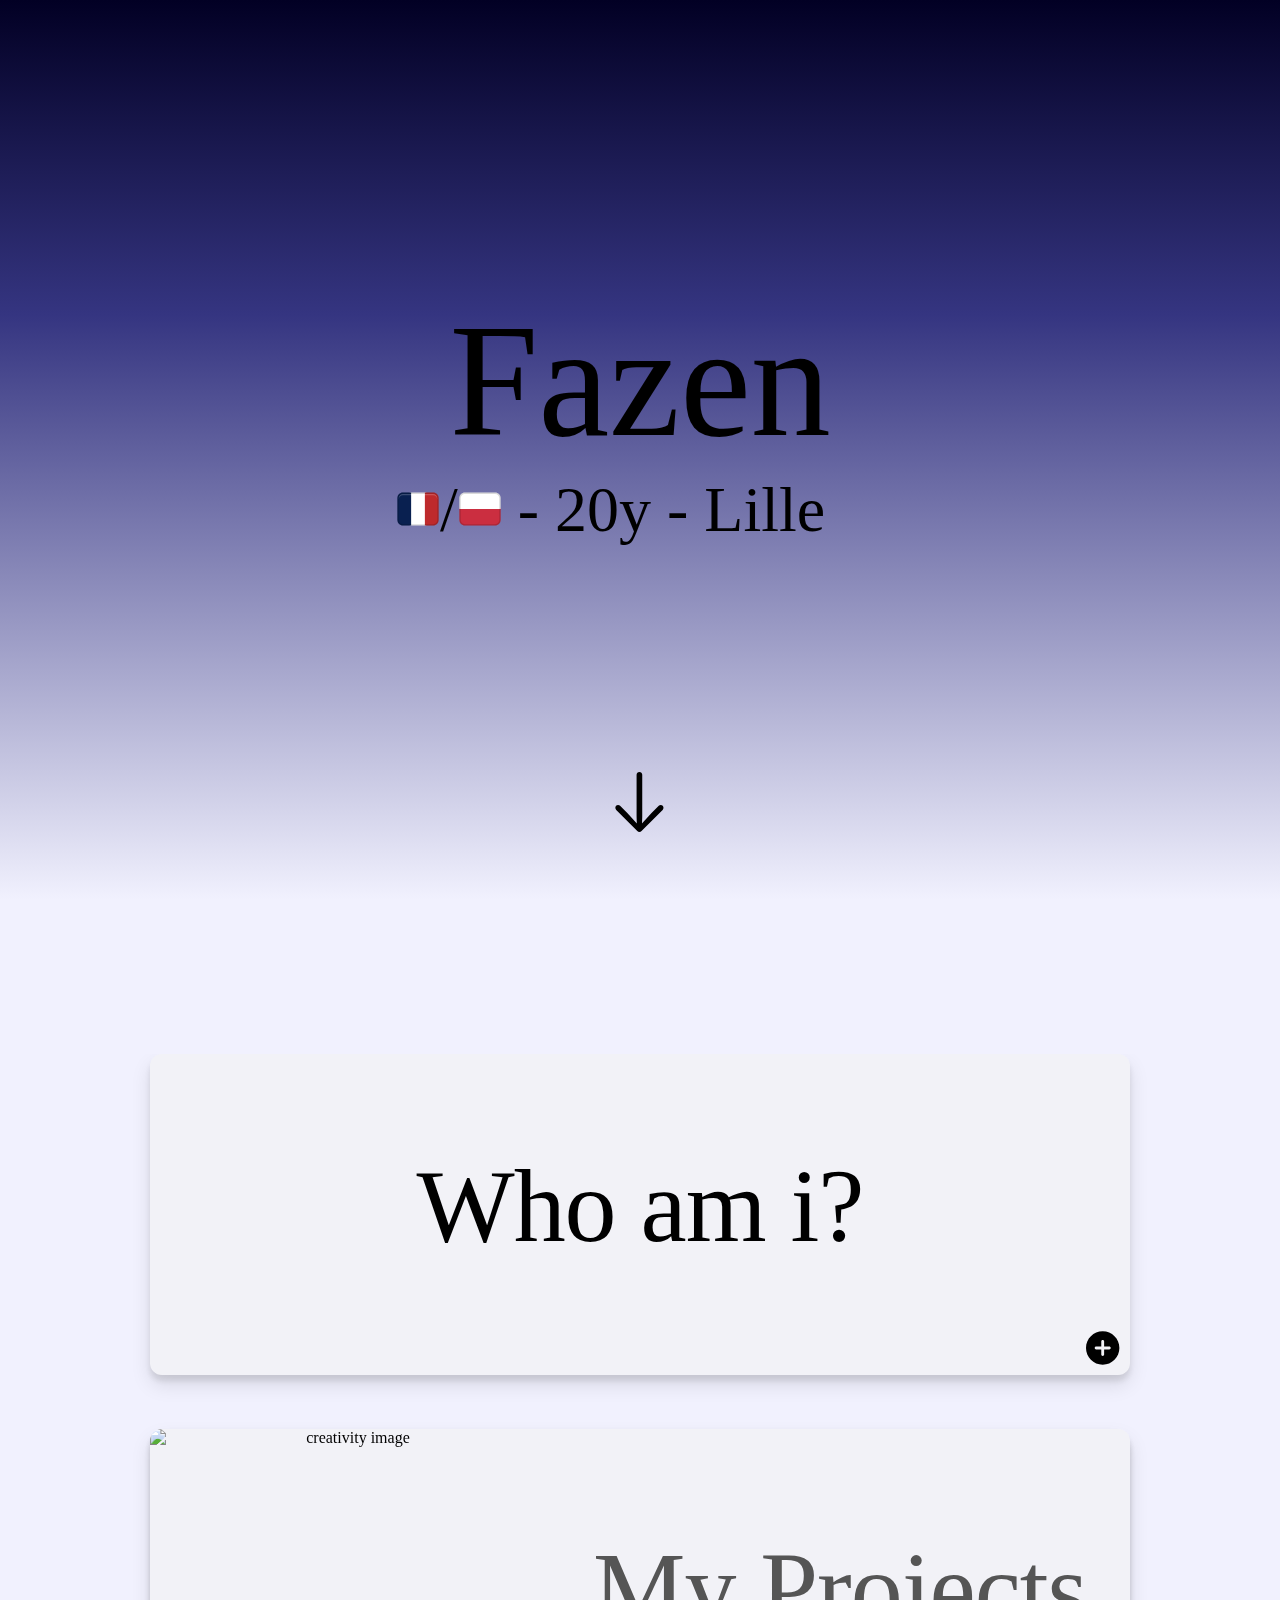
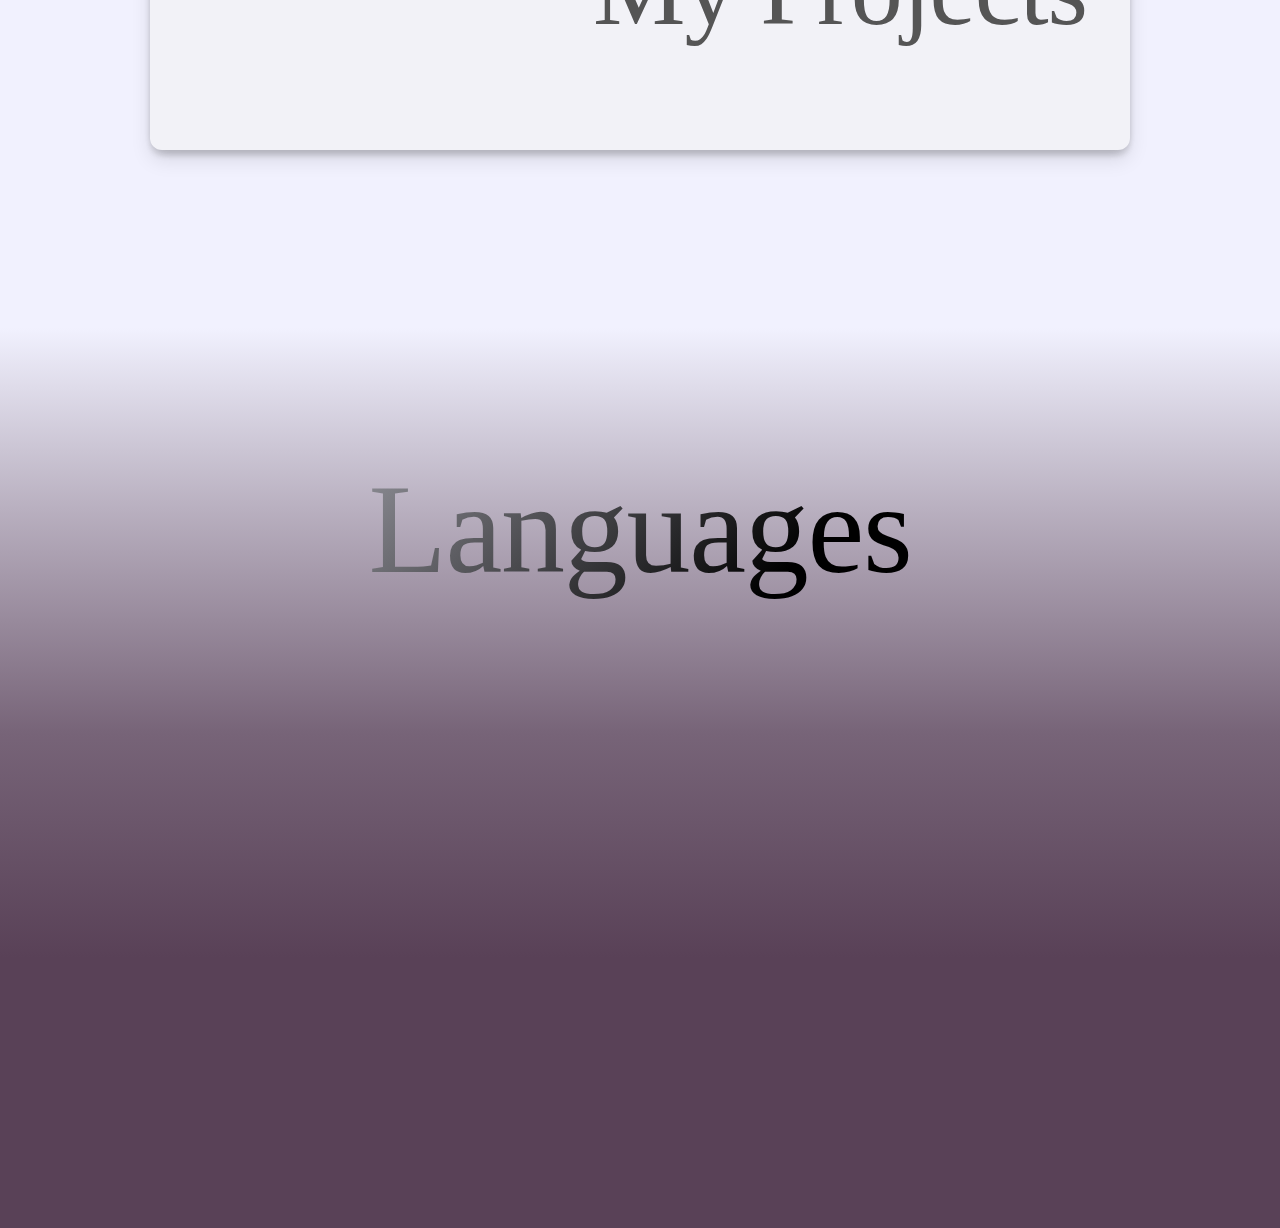
==== commit 7d146a09: "No more smooth-scrolling" ====
--- a/index.html
+++ b/index.html
@@ -8,7 +8,6 @@
         <link rel="stylesheet" href="css/fonts.css">
         <link rel="stylesheet" href="css/index.css">
         <script src="scripts/flipcard.js" defer></script>
-        <script src="scripts/smooth-scroll.js" defer></script>
         <script src="https://cdnjs.cloudflare.com/ajax/libs/gsap/3.12.2/gsap.min.js" defer></script>
         <script src="https://cdnjs.cloudflare.com/ajax/libs/gsap/3.12.2/ScrollTrigger.min.js" defer></script>
         <script src="scripts/scrolling.js" defer></script>
@@ -123,6 +122,10 @@
                         </div>
                         <div class="card-text">CSS</div>
                     </div>
+                    <div class="language-cards">
+                        <div class="language-card-title"></div>
+                        <div class="card-text"></div>
+                    </div>
                 </div>
             </div>
         </div>
--- a/css/index.css
+++ b/css/index.css
@@ -191,6 +191,7 @@
     line-height: 1.3347;
     letter-spacing: -.01em;
     padding: 0 20px 0 20px;
+    transition: color .32s ease;
 }
 
 .button-card1, .button-text{
@@ -497,15 +498,18 @@
     display: flex;
     flex-direction: column;
     position: relative;
-    overflow-y: scroll;
+    align-items: center;
+    overflow: hidden;
     background: rgb(241,241,254);
     background: linear-gradient(180deg, rgba(241,241,254,1) 0%, rgba(185,176,192,1) 20%, rgba(119,100,120,1) 45%, rgba(89,65,87,1) 70%);
 }
 
 .language-title {
     margin: 10% 0 0 0;
-    font-size: clamp(4em, 8em, 12em);
-    font-weight: bold;
+    font-family: 'SF Pro Display Medium';
+    font-size: clamp(2em, 8em, 12em);
+    letter-spacing: -.01em;
+    width: 100%;
     text-align: center;
     background: linear-gradient(135deg, #f1f1fe, #000000, #000000, #000000); /* Gradient complexe */
     background-size: 200%; /* Étend le gradient pour permettre le défilement */
@@ -513,12 +517,26 @@
     -webkit-background-clip: text;
     -webkit-text-fill-color: transparent; /* Applique uniquement le gradient */
     color: transparent; /* Cache la couleur de base */
+    transition: scale .32s ease;
+}
+
+.language-title:hover{
+    scale: 1.025;
 }
 
 .hidden {
     opacity: 0;
+    position: relative;
     transform: translateY(50px); /* Décalage vers le bas */
     transition: opacity 1.2s ease-out, transform 1.75s ease-out;
+    display: flex;
+    flex-direction: row;
+    justify-content: center;
+    height: 100%;
+    width: 100%;
+    overflow: hidden;
+    gap: 20px;
+    box-sizing: border-box;
 }
 
 .visible {
@@ -529,7 +547,9 @@
     justify-content: center;
     height: 100%;
     width: 100%;
+    overflow: hidden;
     gap: 20px;
+    box-sizing: border-box;
 }
 
 .language-cards{
@@ -553,6 +573,10 @@
     scale: 1.025;
     -webkit-box-shadow: 0px 0px 20px 5px #000000; 
     box-shadow: 0px 0px 20px 5px #000000;
+
+    .card-text {
+        color: gray;
+    }
 }
 
 @media screen and (max-width: 1920px) {
@@ -579,8 +603,15 @@
         width: 90vw; /* S'assure que les cartes prennent la largeur de l'écran */
     }
 
-    .card-title1, .card-title2 {
+    .card-title1, .card-title2, .language-title{
         font-size: 3em;
+    }
+
+    .visible {
+        flex-direction: column;
+        align-items: center;
+        margin: 10px 0 0 0;
+        justify-content: start;
     }
 
     .title {
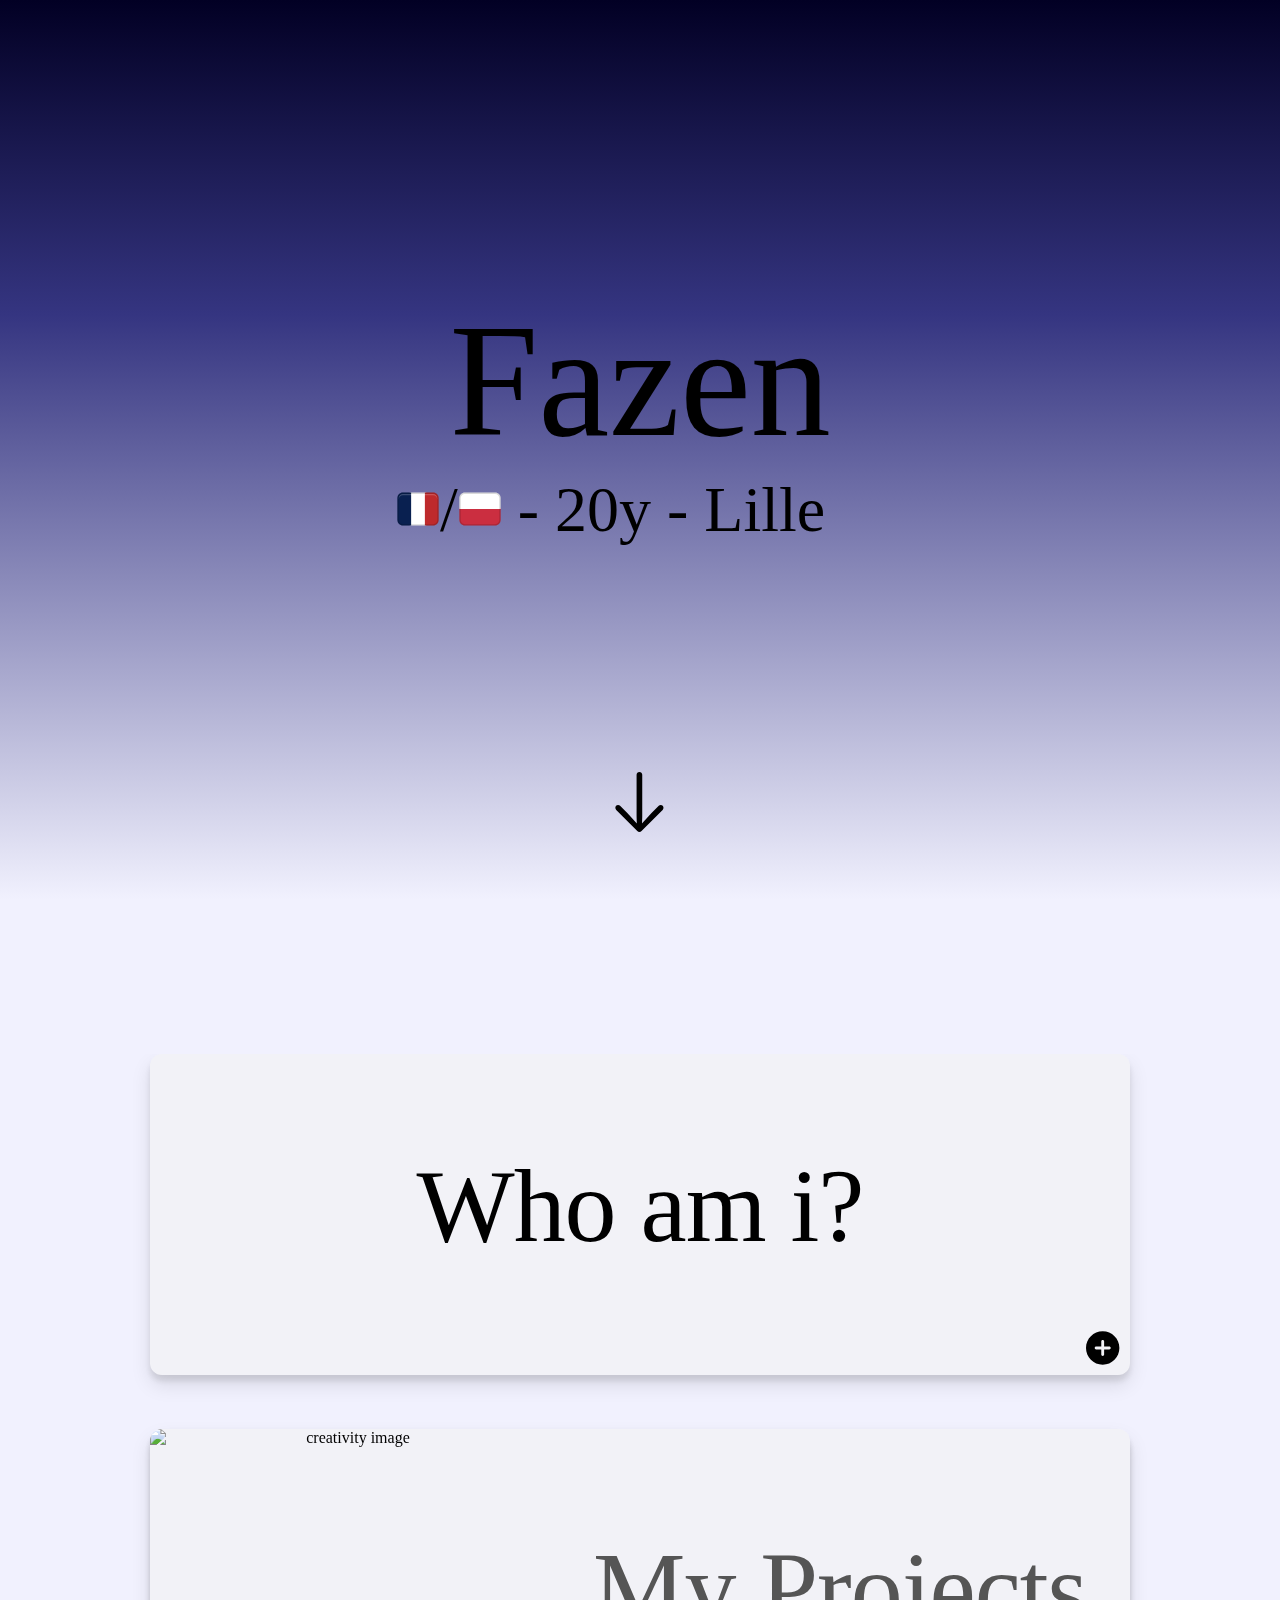
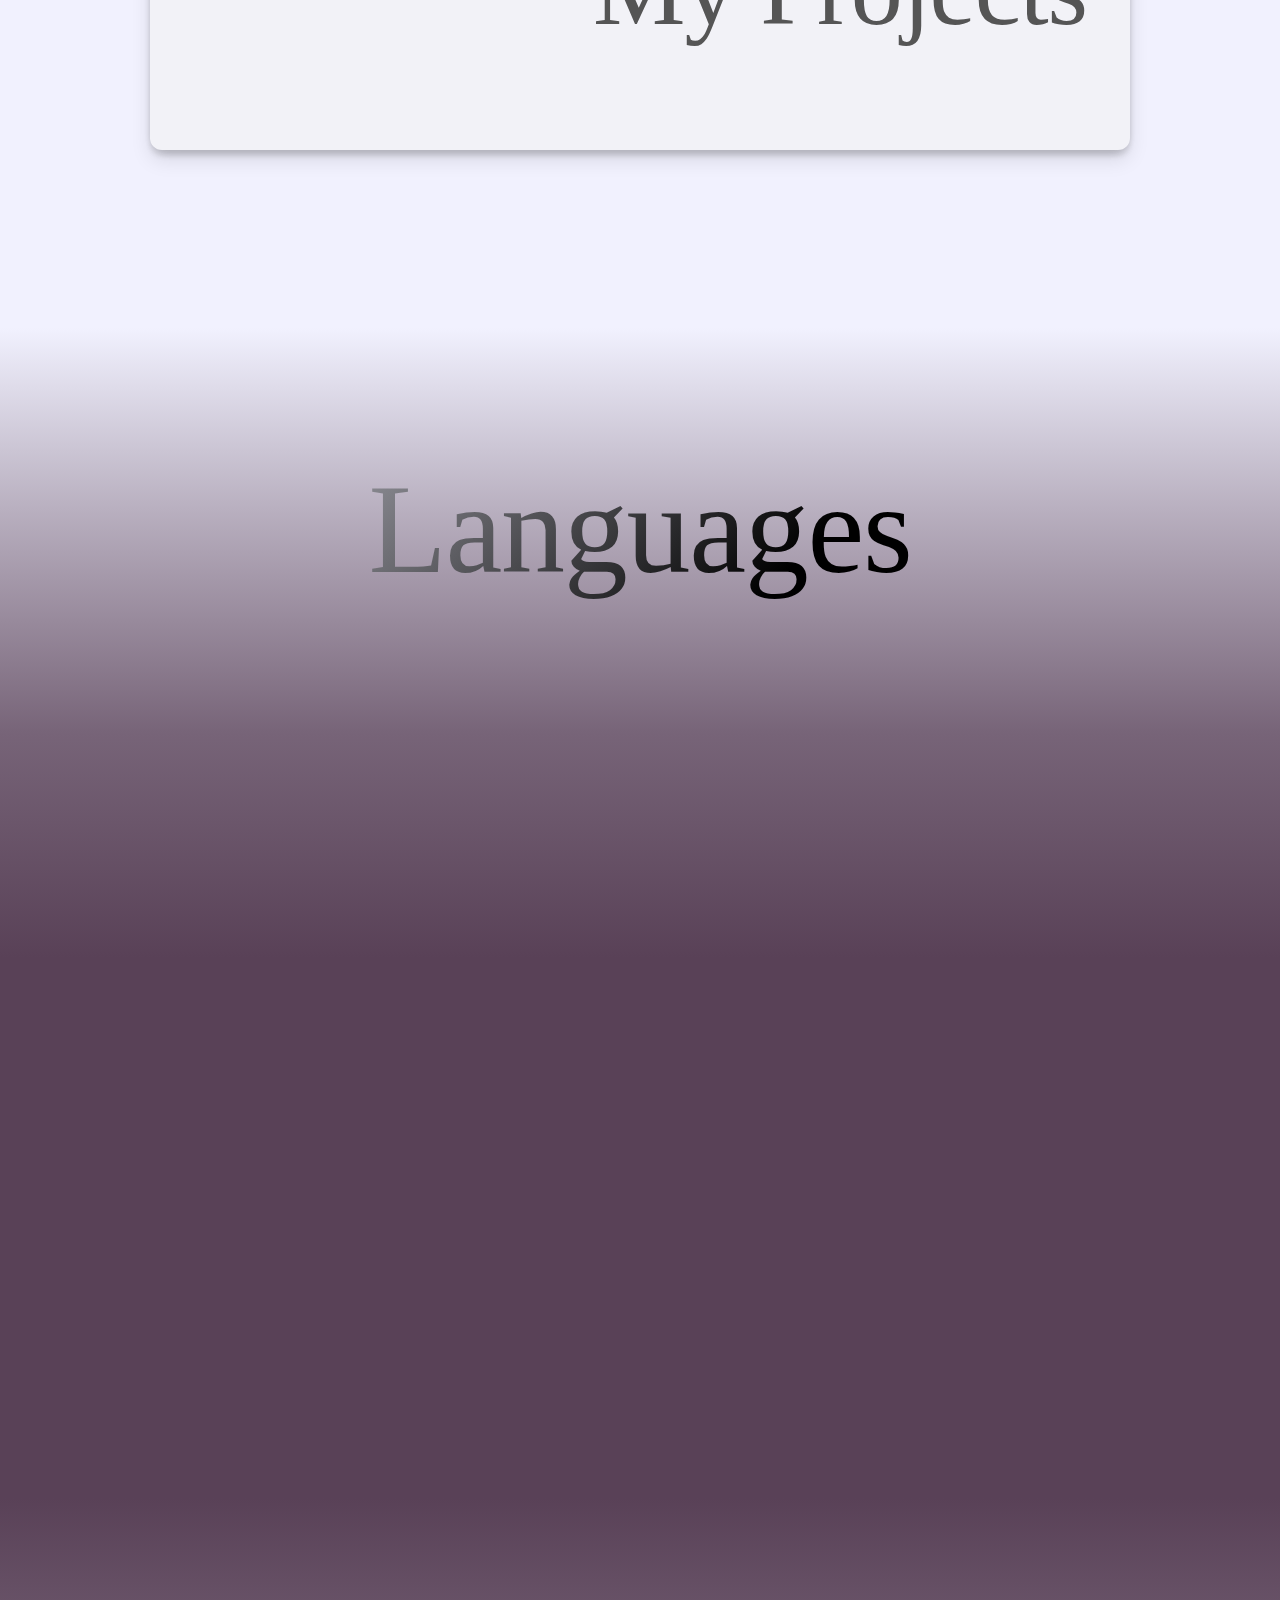
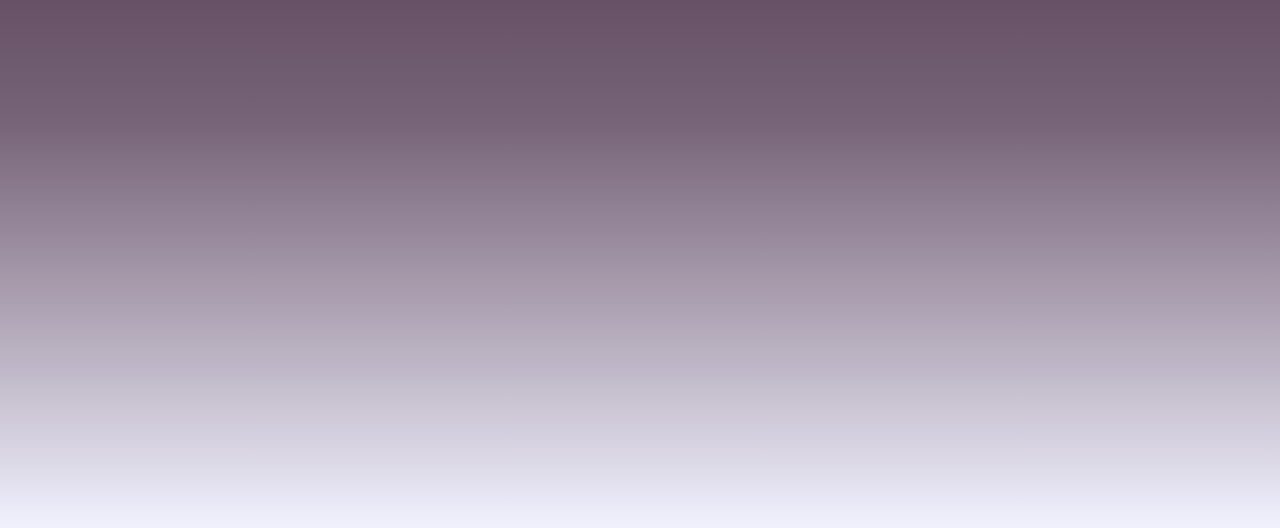
==== commit 0414a985: "Added popup card" ====
--- a/index.html
+++ b/index.html
@@ -14,6 +14,8 @@
         <script src="scripts/animation.js" defer></script>
         <script src="scripts/dynamictext.js" defer></script>
         <script src="scripts/appear.js" defer></script>
+        <script src="scripts/appear2.js" defer></script>
+        <script src="scripts/popup.js" defer></script>
     </head>
     <body>
         <div class="container">
@@ -85,7 +87,7 @@
                             <div class="button-text2"><svg xmlns="http://www.w3.org/2000/svg" viewBox="0 0 13.6914 19.6777" width="44" height="44"><g><rect height="19.6777" width="13.6914" x="0" y="0" fill="none"/><path d="M2.19727 19.1602L11.1328 19.1602C12.5684 19.1602 13.3301 18.3789 13.3301 16.8359L13.3301 10.1074C13.3301 8.56445 12.5684 7.79297 11.1328 7.79297L2.19727 7.79297C0.761719 7.79297 0 8.56445 0 10.1074L0 16.8359C0 18.3789 0.761719 19.1602 2.19727 19.1602ZM1.70898 8.54492L3.26172 8.54492L3.26172 5.24414C3.26172 2.7832 4.83398 1.47461 6.66016 1.47461C8.48633 1.47461 10.0781 2.7832 10.0781 5.24414L10.0781 8.54492L11.6211 8.54492L11.6211 5.45898C11.6211 1.78711 9.21875 0 6.66016 0C4.11133 0 1.70898 1.78711 1.70898 5.45898Z" fill="black"/></g></svg></div>
                             <div class="button-text3"><svg xmlns="http://www.w3.org/2000/svg" viewBox="0 0 20.459 19.6387" width="44" height="44"><g><path d="M2.19727 19.1406L11.1328 19.1406C12.5684 19.1406 13.3301 18.3594 13.3301 16.8164L13.3301 10.0879C13.3301 8.55469 12.5684 7.77344 11.1328 7.77344L2.19727 7.77344C0.761719 7.77344 0 8.55469 0 10.0879L0 16.8164C0 18.3594 0.761719 19.1406 2.19727 19.1406ZM10.1855 8.53516L11.7285 8.53516L11.7285 5.24414C11.7285 2.77344 13.3105 1.47461 15.1367 1.47461C16.9629 1.47461 18.5449 2.77344 18.5449 5.24414L18.5449 7.41211C18.5449 7.98828 18.8867 8.28125 19.3262 8.28125C19.7461 8.28125 20.0977 8.01758 20.0977 7.41211L20.0977 5.44922C20.0977 1.77734 17.6855 0 15.1367 0C12.5781 0 10.1855 1.77734 10.1855 5.44922Z" fill="black"/></g></svg></div>
                         </div>
-                        <div class="card2-text-hidden" title="To the projects section"><a href=""><svg width="200" height="200" viewBox="0 0 20.2832 19.9316" class="svg-button-card2-text"><path d="M19.9219 9.96094C19.9219 15.4492 15.459 19.9219 9.96094 19.9219C4.47266 19.9219 0 15.4492 0 9.96094C0 4.46289 4.47266 0 9.96094 0C15.459 0 19.9219 4.46289 19.9219 9.96094ZM9.11133 6.05469L9.11133 9.11133L6.05469 9.11133C5.54688 9.11133 5.19531 9.46289 5.19531 9.9707C5.19531 10.4688 5.54688 10.8008 6.05469 10.8008L9.11133 10.8008L9.11133 13.8672C9.11133 14.3652 9.45312 14.7266 9.95117 14.7266C10.459 14.7266 10.8105 14.375 10.8105 13.8672L10.8105 10.8008L13.877 10.8008C14.375 10.8008 14.7363 10.4688 14.7363 9.9707C14.7363 9.46289 14.375 9.11133 13.877 9.11133L10.8105 9.11133L10.8105 6.05469C10.8105 5.54688 10.459 5.18555 9.95117 5.18555C9.45312 5.18555 9.11133 5.54688 9.11133 6.05469Z" fill="black"/></svg></a></div>
+                        <div class="card2-text-hidden" title="To the projects section"><a href="#projects"><svg width="200" height="200" viewBox="0 0 20.2832 19.9316" class="svg-button-card2-text"><path d="M19.9219 9.96094C19.9219 15.4492 15.459 19.9219 9.96094 19.9219C4.47266 19.9219 0 15.4492 0 9.96094C0 4.46289 4.47266 0 9.96094 0C15.459 0 19.9219 4.46289 19.9219 9.96094ZM9.11133 6.05469L9.11133 9.11133L6.05469 9.11133C5.54688 9.11133 5.19531 9.46289 5.19531 9.9707C5.19531 10.4688 5.54688 10.8008 6.05469 10.8008L9.11133 10.8008L9.11133 13.8672C9.11133 14.3652 9.45312 14.7266 9.95117 14.7266C10.459 14.7266 10.8105 14.375 10.8105 13.8672L10.8105 10.8008L13.877 10.8008C14.375 10.8008 14.7363 10.4688 14.7363 9.9707C14.7363 9.46289 14.375 9.11133 13.877 9.11133L10.8105 9.11133L10.8105 6.05469C10.8105 5.54688 10.459 5.18555 9.95117 5.18555C9.45312 5.18555 9.11133 5.54688 9.11133 6.05469Z" fill="black"/></svg></a></div>
                     </div>
                 </div>
             </div>
@@ -123,11 +125,59 @@
                         <div class="card-text">CSS</div>
                     </div>
                     <div class="language-cards">
-                        <div class="language-card-title"></div>
-                        <div class="card-text"></div>
+                        <div class="language-card-title">
+                            <svg xmlns="http://www.w3.org/2000/svg" fill="#000000" width="44px" height="44px" viewBox="0 0 32 32" id="icon">
+                                <defs>
+                                    <style>
+                                    .cls-1 {
+                                        fill: none;
+                                        }
+                                    </style>
+                                </defs>
+                                <title>logo--python</title>
+                                <path id="compound_path" data-name="compound path" d="M23.4882,9.14v2.9663a4.2843,4.2843,0,0,1-4.173,4.2352H12.6431a3.4077,3.4077,0,0,0-3.34,3.3945v6.3607c0,1.81,1.5742,2.8751,3.34,3.3945a11.1762,11.1762,0,0,0,6.6721,0c1.6817-.4869,3.34-1.4668,3.34-3.3945V23.55H15.983v-.8486H25.9951c1.9414,0,2.6648-1.3542,3.34-3.3867a11.4642,11.4642,0,0,0,0-6.7889c-.48-1.9327-1.3961-3.3867-3.34-3.3867ZM19.7356,25.2476a1.2731,1.2731,0,1,1-1.2534,1.269A1.2607,1.2607,0,0,1,19.7356,25.2476Z" transform="translate(0 0)"/>
+                                <path id="inner_path" data-name="inner path" class="cls-1" d="M19.7356,25.2476a1.2731,1.2731,0,1,1-1.2534,1.269A1.2607,1.2607,0,0,1,19.7356,25.2476Z" transform="translate(0 0)"/>
+                                <path id="compound_path-2" data-name="compound path" d="M15.8351,2a19.0717,19.0717,0,0,0-3.192.2725c-2.8268.4994-3.34,1.5447-3.34,3.4723V8.2909h6.68V9.14H6.7962a4.1708,4.1708,0,0,0-4.173,3.3867,12.4855,12.4855,0,0,0,0,6.7889c.4748,1.9776,1.6088,3.3867,3.55,3.3867H8.47V19.65a4.2449,4.2449,0,0,1,4.173-4.15h6.6721a3.3654,3.3654,0,0,0,3.34-3.3944V5.745a3.729,3.729,0,0,0-3.34-3.4723A20.8377,20.8377,0,0,0,15.8351,2ZM12.2226,4.0478a1.2731,1.2731,0,1,1-1.2534,1.2768A1.2675,1.2675,0,0,1,12.2226,4.0478Z" transform="translate(0 0)"/>
+                                <path id="inner_path-2" data-name="inner path" class="cls-1" d="M12.2226,4.0478a1.2731,1.2731,0,1,1-1.2534,1.2768A1.2675,1.2675,0,0,1,12.2226,4.0478Z" transform="translate(0 0)"/>
+                                <rect id="_Transparent_Rectangle_" data-name="&lt;Transparent Rectangle&gt;" class="cls-1" width="32" height="32"/>
+                            </svg>
+                        </div>
+                        <div class="card-text">Python</div>
                     </div>
                 </div>
             </div>
         </div>
+        <div class="container">
+            <div class="work-cards-container" id="projects">
+                <div class="work-card-title">
+                    <div class="hiddenn">My</div>
+                    <div class="hiddenn">work</div>
+                </div>
+                <div class="hidden">
+                    <div class="work-cards-card">
+                        <div class="work-cards-1" onclick="popup(this)">
+                            <div class="work-cards-title-front">
+                                <img src="img/AppleTransports.png" alt="Image Projet Apple Transport" class="image-apple-transport">
+                            </div>
+                            <div class="work-cards-title-back">
+                                <div class="back-content">
+                                    <div class="back-content-title">Apple Transport</div>
+                                    <div class="back-content-text">Apple Transport est un projet qui consiste à créer un site web / application permettant de mettre en avant l'éco-mobilité, le covoiturage et la location de véhicules electriques</div>
+                                </div>
+                            </div>
+                        </div>
+                    </div>
+                </div>
+            </div>
+        </div>
+        
+        <!-- Popup -->
+        <div class="popup-card" id="popupCard">
+            <button class="close-button" id="closeButton" onclick="closePopup()">×</button>
+            <div class="popup-content" id="popupContent">
+            </div>
+        </div>
+        
+        <div class="overlay" id="overlay" onclick="closePopup()"></div>
     </body>
 </html>--- a/css/index.css
+++ b/css/index.css
@@ -557,7 +557,7 @@
     height: 100%;
     max-height: 150px;
     width: 100%;
-    max-width: 200px;
+    width: 200px;
     border-radius: 12px;
     flex-direction: column;
     justify-content: center;
@@ -579,6 +579,200 @@
     }
 }
 
+.work-cards-container {
+    height: 100vh;
+    width: 100%;
+    display: flex;
+    flex-direction: column;
+    position: relative;
+    align-items: center;
+    overflow: hidden;
+    background: linear-gradient(360deg, rgba(241,241,254,1) 0%, rgba(185,176,192,1) 20%, rgba(119,100,120,1) 45%, rgba(89,65,87,1) 70%);
+}
+
+.work-card-title {
+    margin: 5% 0 0 0;
+    display: flex;
+    flex-direction: row;
+    gap: 12px;
+    font-family: 'SF Pro Display Medium';
+    font-size: clamp(2em, 6em, 12em);
+}
+
+.hiddenn {
+    opacity: 0;
+    transition: opacity 1.2s ease-out, transform 1.75s ease-out;
+}
+
+.hiddenn.visiblee {
+    opacity: 1;
+}
+
+.work-card-title > .hiddenn:first-child {
+    transform: translateY(30px);
+}
+
+.work-card-title > .hiddenn:nth-child(2) {
+    transform: translateY(-30px);
+}
+
+.work-card-title > .visiblee:first-child{
+    transform: translateY(0);
+}
+
+.work-card-title > .visiblee:nth-child(2){
+    transform: translateY(0);
+}
+
+.work-cards-card {
+    display: flex;
+    flex-direction: row;
+    gap: 25px;
+    margin: 10% 0 0 0;
+    height: 25vh;
+}
+
+.work-cards-1,.work-cards-2{
+    display: flex;
+    height: 100%;
+    max-height: 250px;
+    width: 100%;
+    width: 300px;
+    border-radius: 12px;
+    flex-direction: column;
+    margin-top: 10%;
+    background: #f1f1fe;
+    cursor: pointer;
+    transform-style: preserve-3d;
+    transition: scale .64s cubic-bezier(0.68, -0.55, 0.27, 1.55), box-shadow .32s ease, transform 0.8s ease, width 0.5s, height 0.5s, top 0.5s, left 0.5s;;
+    -webkit-box-shadow: 0px 0px 20px 5px rgba(0,0,0,0.6); 
+    box-shadow: 0px 0px 20px 5px rgba(0,0,0,0.6);
+}
+
+.work-cards-1:hover,.work-cards-2:hover{
+    scale: 1.045;
+    -webkit-box-shadow: 0px 0px 20px 5px #000000; 
+    box-shadow: 0px 0px 20px 5px #000000;
+
+    .card-text {
+        color: gray;
+    }
+
+    .image-apple-transport {
+        opacity: .95;
+    }
+}
+
+.work-cards-title-front {
+    height: 100%;
+    width: 100%;
+}
+
+.image-apple-transport {
+    height: 100%;
+    width: 100%;
+    object-fit:cover;
+    border-radius: 12px;
+    transition: all .32s ease;
+}
+
+.work-cards-title-back {
+    display: none;
+}
+
+.popup-card {
+    position: fixed;
+    top: 100%; /* Hors de l'écran */
+    left: 50%;
+    transform: translate(-50%, 0) scale(0.8); /* Réduction initiale */
+    background: white;
+    border-radius: 16px;
+    box-shadow: 0px 8px 30px rgba(0, 0, 0, 0.4);
+    z-index: 1001;
+    max-width: 450px;
+    width: 90%;
+    padding: 20px;
+    opacity: 0; /* Transparent */
+    visibility: hidden; /* Cachée */
+    transition: opacity 0.6s ease, 
+                transform 1.2s cubic-bezier(0.25, 1, 0.5, 1), 
+                top 0.8s cubic-bezier(0.25, 1, 0.5, 1); /* Transitions fluides */
+}
+
+/* État actif : Visible et en position centrale */
+.popup-card.active {
+    top: 50%; /* Centre de l'écran */
+    transform: translate(-50%, -50%) scale(1); /* Échelle normale */
+    opacity: 1; /* Complètement visible */
+    visibility: visible; /* Affichée */
+    height: 100%;
+    width: 100%;
+    max-height: 70vh;
+    max-width: 60vw;
+}
+
+.popup-card.closing {
+    opacity: 0;
+    transform-style: preserve-3d;
+    perspective: 1000px;
+    transform: translate(-50%, 100%) scale(0.8); /* Réduction avec rotation inversée */
+    transition: opacity 0.8s ease, 
+                transform 1.2s ease;
+}
+
+.popup-content {
+    font-size: 16px;
+    color: #333;
+    text-align: center;
+    padding: 10px;
+}
+
+.close-button {
+    position: absolute;
+    top: 10px;
+    right: 10px;
+    background: none;
+    border: none;
+    font-size: 24px;
+    color: #333;
+    cursor: pointer;
+    transition: color 0.2s ease;
+}
+
+.close-button:hover {
+    color: #ff0000;
+}
+
+.overlay {
+    display: none;
+    position: fixed;
+    top: 0;
+    left: 0;
+    width: 100%;
+    height: 100%;
+    background: rgba(0, 0, 0, 0.4);
+    backdrop-filter: blur(5px); /* Adds a blur effect */
+    z-index: 1000;
+    opacity: 0;
+    transition: opacity 0.5s ease;
+}
+
+.overlay.active {
+    display: block;
+    opacity: 1;
+}
+
+.back-content-title {
+    font-family: 'SF Pro Display Medium';
+    font-size: clamp(2em,4em,8em);
+    margin: 0 0 30px 0;
+}
+
+.back-content-text {
+    font-family: 'SF Pro Text Medium';
+}
+
+
 @media screen and (max-width: 1920px) {
 
 }
@@ -610,8 +804,16 @@
     .visible {
         flex-direction: column;
         align-items: center;
-        margin: 10px 0 0 0;
+        margin: 10px 0 5% 0;
+        gap: 0px;
         justify-content: start;
+    }
+
+    .work-cards-card {
+        flex-direction: column;
+        height: 100%;
+        width: 100%;
+        align-items: center;
     }
 
     .title {
